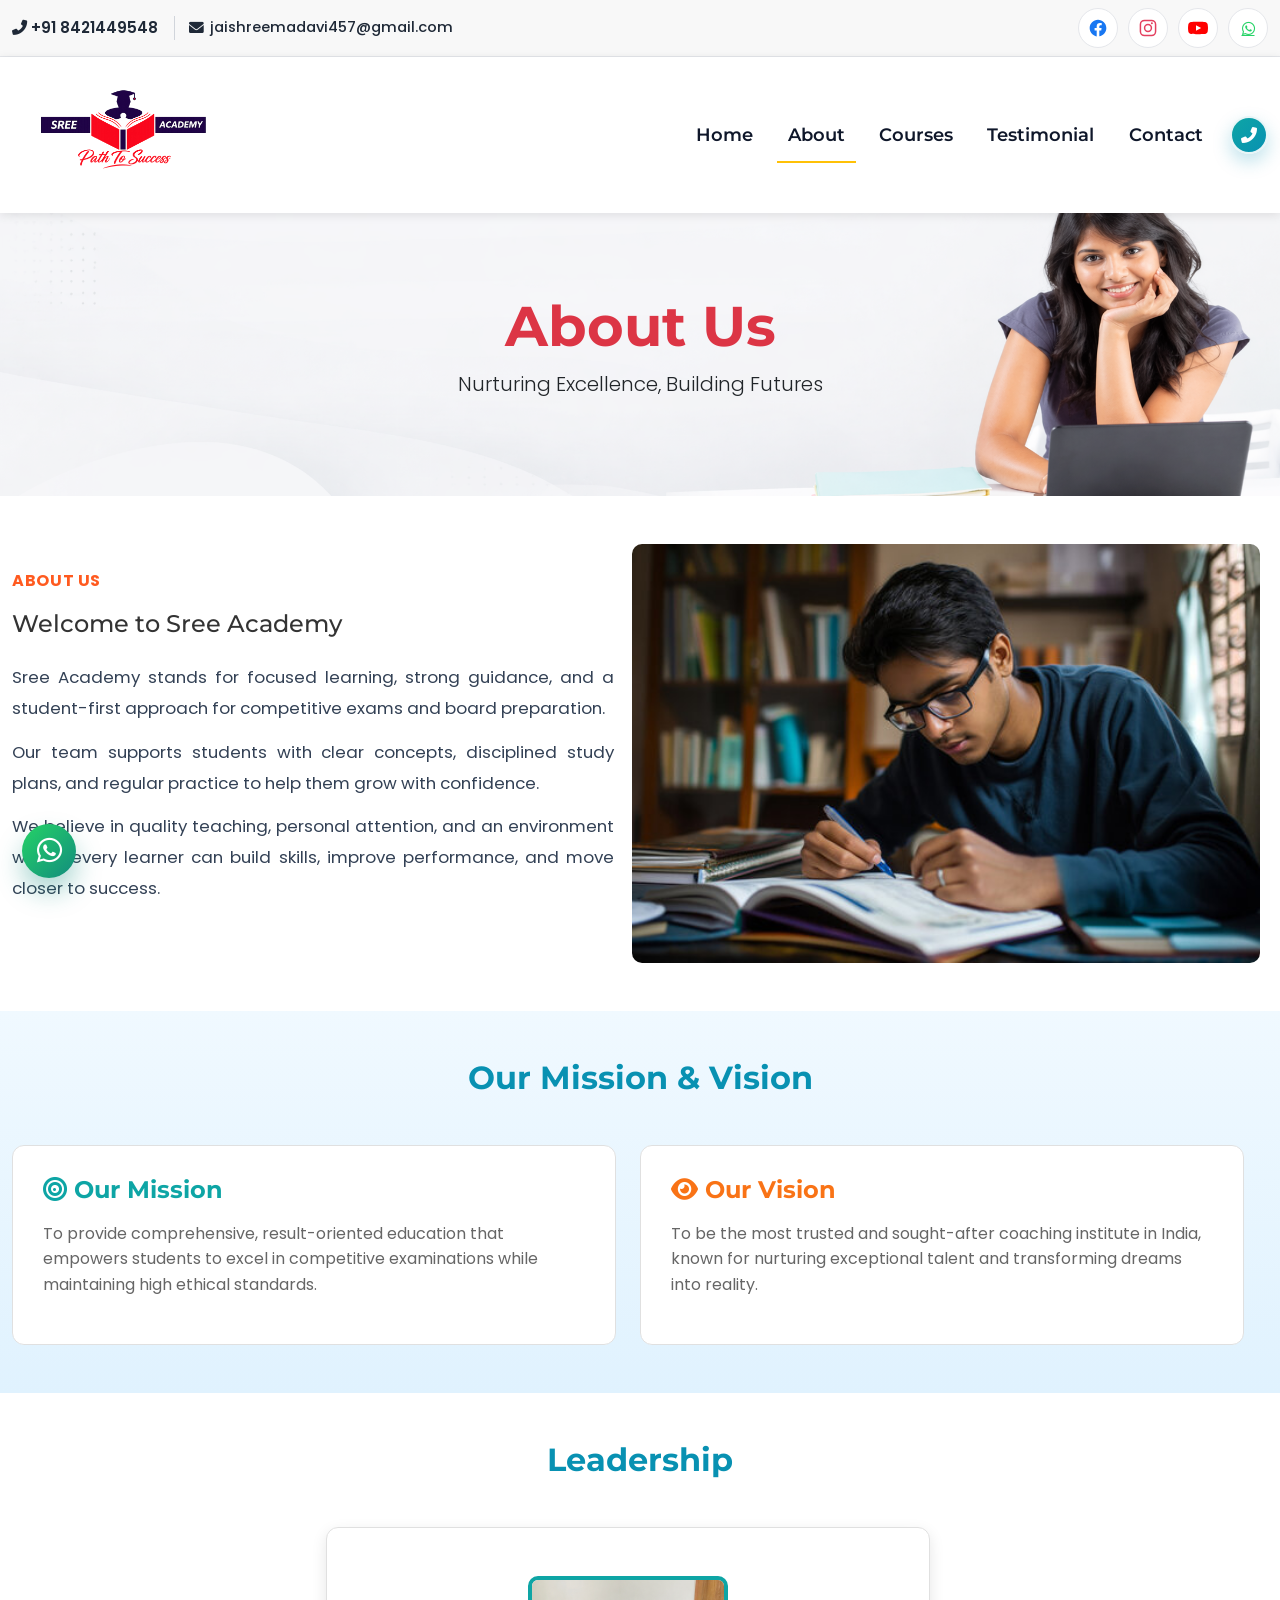
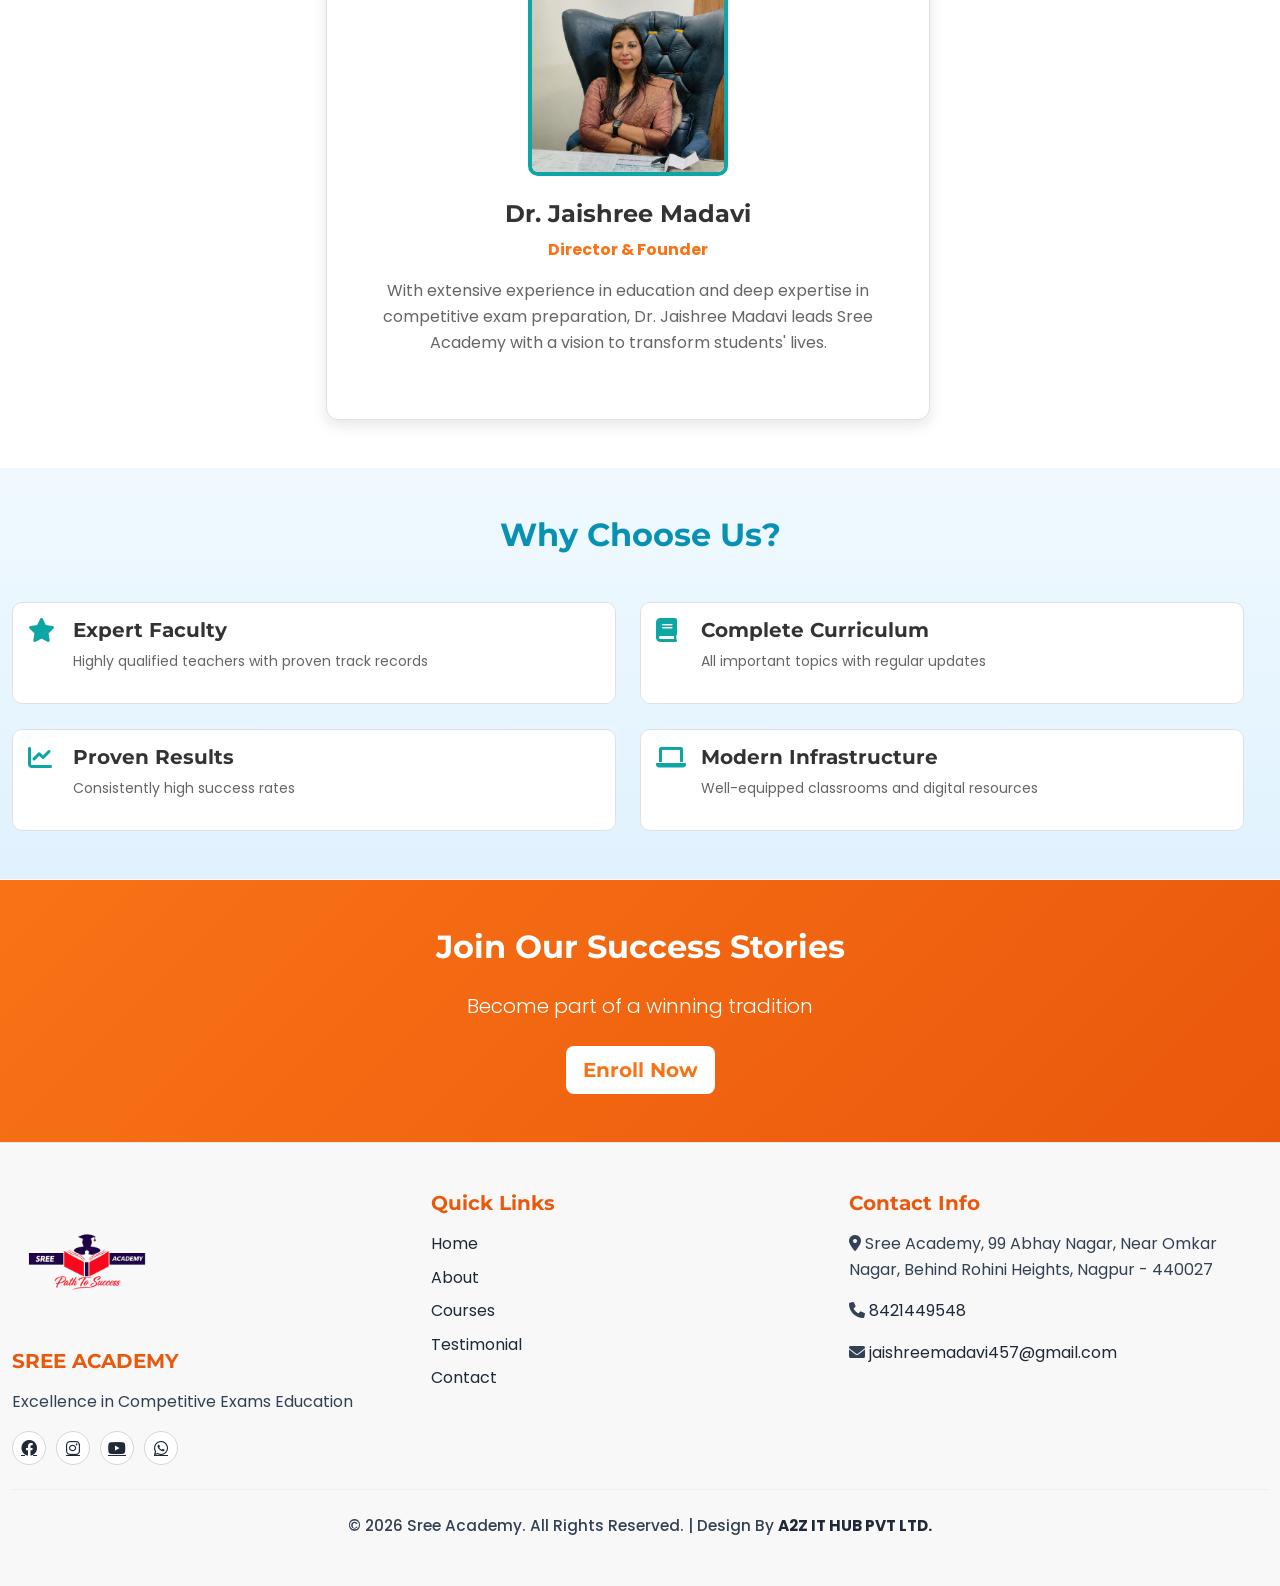
==== about.html @ 0ca3628e "Add files via upload" ====
<!DOCTYPE html>
<html lang="en">
<head>
    <meta charset="UTF-8">
    <meta name="viewport" content="width=device-width, initial-scale=1.0">
    <title>About Us - Sree Academy</title>
    <meta name="description" content="Learn about Sree Academy's mission, vision, leadership and student-first approach for competitive exam success in Nagpur.">
    <meta name="keywords" content="About Sree Academy, coaching institute Nagpur, Sree Academy mission, education leadership, Dr Jaishree Madavi">
    <meta name="author" content="Sree Academy">
    <meta name="robots" content="index, follow">
    <meta name="theme-color" content="#0891b2">
    <meta property="og:type" content="website">
    <meta property="og:site_name" content="Sree Academy">
    <meta property="og:title" content="About Us - Sree Academy">
    <meta property="og:description" content="Discover Sree Academy's vision, faculty values, and commitment to quality education.">
    <meta property="og:image" content="images/logo.png">
    <meta property="og:locale" content="en_IN">
    <meta name="twitter:card" content="summary_large_image">
    <meta name="twitter:title" content="About Us - Sree Academy">
    <meta name="twitter:description" content="Discover Sree Academy's vision, faculty values, and commitment to quality education.">
    <meta name="twitter:image" content="images/logo.png">
    <link href="https://cdn.jsdelivr.net/npm/bootstrap@5.3.0/dist/css/bootstrap.min.css" rel="stylesheet">
    <link rel="stylesheet" href="https://cdnjs.cloudflare.com/ajax/libs/font-awesome/6.0.0/css/all.min.css">
    <link rel="stylesheet" href="https://cdnjs.cloudflare.com/ajax/libs/animate.css/4.1.1/animate.min.css"/>
    <link rel="stylesheet" href="style.css">
</head>
<body>
    <div class="topbar">
        <div class="container d-flex justify-content-between align-items-center">
            <div class="topbar-contact-group d-flex align-items-center">
                <a href="tel:8421449548" class="topbar-phone">
                    <i class="fas fa-phone-alt"></i> +91 8421449548
                </a>
                <a href="mailto:jaishreemadavi457@gmail.com" class="topbar-email d-none d-lg-inline-flex align-items-center">
                    <i class="fas fa-envelope"></i> jaishreemadavi457@gmail.com
                </a>
            </div>
            <div class="topbar-social">
                <a href="https://www.facebook.com/people/Sree-Academy/100064267625722/" aria-label="Facebook">
                    <svg viewBox="0 0 24 24" fill="currentColor" xmlns="http://www.w3.org/2000/svg">
                        <path d="M22 12.07C22 6.48 17.52 2 12 2S2 6.48 2 12.07c0 5.06 3.66 9.25 8.44 10v-7.02H7.9v-2.98h2.54V9.8c0-2.52 1.49-3.91 3.78-3.91 1.1 0 2.24.2 2.24.2v2.47h-1.26c-1.24 0-1.63.77-1.63 1.56v1.87h2.77l-.44 2.98h-2.33V22c4.78-.75 8.44-4.94 8.44-9.93z"/>
                    </svg>
                </a>
                <a href="https://www.instagram.com/sreeacademynagpur?fbclid=IwY2xjawRYBLBleHRuA2FlbQIxMABicmlkETFBY000VGtSdURwZVhnZ011c3J0YwZhcHBfaWQQMjIyMDM5MTc4ODIwMDg5MgABHtf_1U4NNZwCFz04O--H8MwcOaoCJsrpDc30HOuI-zel5xycUgUHH2seK9nU_aem_x3gZC5ZszUU6pcmF7y3v5g" aria-label="Instagram">
                    <svg viewBox="0 0 24 24" fill="currentColor" xmlns="http://www.w3.org/2000/svg">
                        <path d="M7.75 2h8.5A5.75 5.75 0 0122 7.75v8.5A5.75 5.75 0 0116.25 22h-8.5A5.75 5.75 0 012 16.25v-8.5A5.75 5.75 0 017.75 2zm0 1.8A3.95 3.95 0 003.8 7.75v8.5a3.95 3.95 0 003.95 3.95h8.5a3.95 3.95 0 003.95-3.95v-8.5a3.95 3.95 0 00-3.95-3.95h-8.5zm8.9 1.35a1.2 1.2 0 110 2.4 1.2 1.2 0 010-2.4zM12 7a5 5 0 110 10 5 5 0 010-10zm0 1.8a3.2 3.2 0 100 6.4 3.2 3.2 0 000-6.4z"/>
                    </svg>
                </a>
                <a href="https://www.youtube.com/" aria-label="YouTube">
                    <svg viewBox="0 0 24 24" fill="currentColor" xmlns="http://www.w3.org/2000/svg">
                        <path d="M23.5 7.1a3 3 0 00-2.1-2.1C19.5 4.5 12 4.5 12 4.5s-7.5 0-9.4.5A3 3 0 00.5 7.1 31.2 31.2 0 000 12a31.2 31.2 0 00.5 4.9 3 3 0 002.1 2.1c1.9.5 9.4.5 9.4.5s7.5 0 9.4-.5a3 3 0 002.1-2.1A31.2 31.2 0 0024 12a31.2 31.2 0 00-.5-4.9zM9.6 15.2V8.8L15.8 12l-6.2 3.2z"/>
                    </svg>
                </a>
                <a href="https://wa.me/918421449548?text=Hello%20Shree%20Academy%2C%20I%20would%20like%20information%20about%20admission." aria-label="WhatsApp" target="_blank" rel="noopener">
                    <i class="fab fa-whatsapp"></i>
                </a>
            </div>
        </div>
    </div>

    <!-- Navigation Bar -->
    <nav class="navbar navbar-expand-lg navbar-light sticky-top" style="background-color: #ffffff;">
        <div class="container">
            <a class="navbar-brand d-flex align-items-center" href="index.html">
                <img src="images/logo.png" alt="Sree Academy Logo" class="me-2 site-logo">
            </a>
            <button class="navbar-toggler" type="button" data-bs-toggle="collapse" data-bs-target="#navbarNav">
                <span class="navbar-toggler-icon"></span>
            </button>
            <div class="collapse navbar-collapse" id="navbarNav">
                <ul class="navbar-nav ms-auto">
                    <li class="nav-item"><a class="nav-link" href="index.html">Home</a></li>
                    <li class="nav-item"><a class="nav-link active" href="about.html">About</a></li>
                    <li class="nav-item"><a class="nav-link" href="courses.html">Courses</a></li>
                    <li class="nav-item"><a class="nav-link" href="results.html">Testimonial</a></li>
                    <li class="nav-item"><a class="nav-link" href="contact.html">Contact</a></li>
                    <li class="nav-item d-none d-lg-flex nav-call-item"><a class="nav-call-link" href="tel:8421449548" aria-label="Call Sree Academy"><i class="fas fa-phone-alt"></i></a></li>
                </ul>
            </div>
        </div>
    </nav>

    <!-- Page Banner -->
    <section class="page-banner" style="background: url('images/baneer_image.png') center center / cover no-repeat;">
        <div class="container">
            <h1 class="display-4 fw-bold text-danger">About Us</h1>
            <p class="lead text-dark">Nurturing Excellence, Building Futures</p>
        </div>
    </section>

    <!-- About Split Section -->
    <section class="about-split-section py-5">
        <div class="container">
            <div class="about-split-card">
                <div class="row g-0 align-items-stretch">
                    <div class="col-lg-6 about-split-content">
                        <span class="about-eyebrow">ABOUT US</span>
                        <h4 class="mt-3 mb-4">Welcome to Sree Academy</h4>
                        <p class="about-copy">
                            Sree Academy stands for focused learning, strong guidance, and a student-first approach
                            for competitive exams and board preparation.
                        </p>
                        <p class="about-copy">
                            Our team supports students with clear concepts, disciplined study plans, and regular practice
                            to help them grow with confidence.
                        </p>
                        <p class="about-copy mb-0">
                            We believe in quality teaching, personal attention, and an environment where every learner
                            can build skills, improve performance, and move closer to success.
                        </p>
                    </div>
                    <div class="col-lg-6 about-split-image">
                        <img src="images/about_image.jpg" alt="Students at Sree Academy" class="img-fluid w-100 h-100" style="border-radius: 10px;">
                    </div>
                </div>
            </div>
        </div>
    </section>

    <!-- Mission & Vision -->
    <section class="py-5" style="background: linear-gradient(180deg, #f0f9ff 0%, #e0f2fe 100%);">
        <div class="container">
            <h2 class="text-center fw-bold mb-5" style="color: #0891b2;">Our Mission & Vision</h2>
            <div class="row g-4">
                <div class="col-md-6">
                    <div class="mission-card">
                        <h4 class="fw-bold mb-3" style="color: #0ea5a5;"><i class="fas fa-bullseye"></i> Our Mission</h4>
                        <p class="text-muted">To provide comprehensive, result-oriented education that empowers students to excel in competitive examinations while maintaining high ethical standards.</p>
                    </div>
                </div>
                <div class="col-md-6">
                    <div class="mission-card">
                        <h4 class="fw-bold mb-3" style="color: #f97316;"><i class="fas fa-eye"></i> Our Vision</h4>
                        <p class="text-muted">To be the most trusted and sought-after coaching institute in India, known for nurturing exceptional talent and transforming dreams into reality.</p>
                    </div>
                </div>
            </div>
        </div>
    </section>

    <!-- Director Profile -->
    <section class="py-5">
        <div class="container">
            <h2 class="text-center fw-bold mb-5" style="color: #0891b2;">Leadership</h2>
            <div class="row justify-content-center">
                <div class="col-md-6">
                    <div class="director-card text-center p-5">
    
    <!-- Image -->
    <div class="director-img mb-4">
        <img src="images/Director.png" alt="Director" class="img-fluid">
    </div>

    <h4 class="fw-bold">Dr. Jaishree Madavi</h4>
    <p class="fw-bold" style="color: #f97316;">Director & Founder</p>
    <p class="text-muted">
        With extensive experience in education and deep expertise in competitive exam preparation, 
        Dr. Jaishree Madavi leads Sree Academy with a vision to transform students' lives.
    </p>
    
</div>
                </div>
            </div>
        </div>
    </section>

    <!-- Why Choose Us -->
    <section class="py-5" style="background: linear-gradient(180deg, #f0f9ff 0%, #e0f2fe 100%);">
        <div class="container">
            <h2 class="text-center fw-bold mb-5" style="color: #0891b2;">Why Choose Us?</h2>
            <div class="row g-4">
                <div class="col-md-6">
                    <div class="benefit-item">
                        <i class="fas fa-star"></i>
                        <div>
                            <h5 class="fw-bold">Expert Faculty</h5>
                            <p class="text-muted small">Highly qualified teachers with proven track records</p>
                        </div>
                    </div>
                </div>
                <div class="col-md-6">
                    <div class="benefit-item">
                        <i class="fas fa-book"></i>
                        <div>
                            <h5 class="fw-bold">Complete Curriculum</h5>
                            <p class="text-muted small">All important topics with regular updates</p>
                        </div>
                    </div>
                </div>
                <div class="col-md-6">
                    <div class="benefit-item">
                        <i class="fas fa-chart-line"></i>
                        <div>
                            <h5 class="fw-bold">Proven Results</h5>
                            <p class="text-muted small">Consistently high success rates</p>
                        </div>
                    </div>
                </div>
                <div class="col-md-6">
                    <div class="benefit-item">
                        <i class="fas fa-laptop"></i>
                        <div>
                            <h5 class="fw-bold">Modern Infrastructure</h5>
                            <p class="text-muted small">Well-equipped classrooms and digital resources</p>
                        </div>
                    </div>
                </div>
            </div>
        </div>
    </section>

    <!-- Call to Action -->
    <section class="py-5 text-white" style="background: linear-gradient(135deg, #f97316 0%, #ea580c 100%);">
        <div class="container text-center">
            <h2 class="fw-bold mb-4">Join Our Success Stories</h2>
            <p class="lead mb-4">Become part of a winning tradition</p>
            <a href="contact.html" class="btn btn-lg fw-bold" style="background-color: white; color: #f97316;">Enroll Now</a>
        </div>
    </section>

    <!-- Footer -->
    <footer class="site-footer text-white py-5">
        <div class="container">
            <div class="row g-4 align-items-start">
                <div class="col-md-4">
                    <div class="footer-brand d-flex align-items-center mb-3">
                        <img src="images/logo.png" alt="Sree Academy Logo" class="footer-logo me-2">
                        <h5 class="fw-bold mb-0">SREE ACADEMY</h5>
                    </div>
                    <p class="mb-3">Excellence in Competitive Exams Education</p>
                    <div class="social-links">
                        <a href="https://www.facebook.com/people/Sree-Academy/100064267625722/"><i class="fab fa-facebook"></i></a>
                        <a href="https://www.instagram.com/sreeacademynagpur?fbclid=IwY2xjawRYBLBleHRuA2FlbQIxMABicmlkETFBY000VGtSdURwZVhnZ011c3J0YwZhcHBfaWQQMjIyMDM5MTc4ODIwMDg5MgABHtf_1U4NNZwCFz04O--H8MwcOaoCJsrpDc30HOuI-zel5xycUgUHH2seK9nU_aem_x3gZC5ZszUU6pcmF7y3v5g"><i class="fab fa-instagram"></i></a>
                        <a href="https://www.youtube.com/"><i class="fab fa-youtube"></i></a>
                        <a href="https://wa.me/918421449548?text=Hello%20Shree%20Academy%2C%20I%20would%20like%20information%20about%20admission." target="_blank" rel="noopener"><i class="fab fa-whatsapp"></i></a>
                    </div>
                </div>
                <div class="col-md-4">
                    <h5 class="fw-bold mb-3 footer-title">Quick Links</h5>
                    <ul class="list-unstyled">
                        <li><a href="index.html" class="text-decoration-none text-light">Home</a></li>
                        <li><a href="about.html" class="text-decoration-none text-light">About</a></li>
                        <li><a href="courses.html" class="text-decoration-none text-light">Courses</a></li>
                        <li><a href="results.html" class="text-decoration-none text-light">Testimonial</a></li>
                        <li><a href="contact.html" class="text-decoration-none text-light">Contact</a></li>
                    </ul>
                </div>
                <div class="col-md-4">
                    <h5 class="fw-bold mb-3 footer-title">Contact Info</h5>
                    <p><i class="fas fa-map-marker-alt"></i> Sree Academy, 99 Abhay Nagar, Near Omkar Nagar, Behind Rohini Heights, Nagpur - 440027</p>
                    <p><i class="fas fa-phone"></i> <a href="tel:8421449548" class="text-light text-decoration-none">8421449548</a></p>
                    <p><i class="fas fa-envelope"></i> <a href="mailto:jaishreemadavi457@gmail.com" class="text-light text-decoration-none">jaishreemadavi457@gmail.com</a></p>
                </div>
            </div>
            <hr class="my-4">
            <div class="text-center">
                <p class="footer-copy">&copy; 2026 Sree Academy. All Rights Reserved. | Design By <a href="https://a2zithub.org/" target="_blank" rel="noopener">A2Z IT HUB PVT LTD.</a></p>
            </div>
        </div>
    </footer>

    <script src="https://cdn.jsdelivr.net/npm/bootstrap@5.3.0/dist/js/bootstrap.bundle.min.js"></script>
    <script src="script.js"></script>
</body>
</html>
---- style.css ----
@import url('https://fonts.googleapis.com/css2?family=Montserrat:wght@600;700;800&family=Poppins:wght@400;500;600;700&display=swap');

/* ===== Fresh & Modern CSS for Sree Academy ===== */

:root {
    --teal: #0ea5a5;
    --teal-dark: #0891b2;
    --orange: #f97316;
    --orange-dark: #ea580c;
    --purple: #a855f7;
    --pink: #ec4899;
    --text-dark: #333;
    --text-light: #666;
    --light-bg: #f8f9fa;
}

* {
    margin: 0;
    padding: 0;
    box-sizing: border-box;
}

html {
    scroll-behavior: smooth;
    scroll-padding-top: 110px;
    width: 100%;
    max-width: 100%;
    overflow-x: visible;
}

body {
    font-family: 'Poppins', 'Segoe UI', Tahoma, Geneva, Verdana, sans-serif;
    color: var(--text-dark);
    line-height: 1.6;
    position: relative;
    isolation: isolate;
    width: 100%;
    max-width: 100%;
    overflow-x: hidden;
}

section,
.container,
.container-fluid,
.row {
    max-width: 100%;
}

img,
svg,
video,
iframe,
canvas {
    max-width: 100%;
    height: auto;
}

h1,
h2,
h3,
h4,
h5,
h6,
.navbar .nav-link,
.btn {
    font-family: 'Montserrat', 'Poppins', sans-serif;
}

::selection {
    background: rgba(14, 165, 165, 0.18);
    color: #0f172a;
}

body::before {
    content: '';
    position: fixed;
    inset: 0;
    background-image: url('images/logo.png');
    background-repeat: no-repeat;
    background-position: center 50%;
    background-size: min(48vw, 500px);
    opacity: 0.6;
    pointer-events: none;
    z-index: -1;
    /* filter: grayscale(100%) contrast(1.15); */
}

/* ===== Navigation ===== */
.topbar {
    background: #f8f8f8;
    color: #1f2937;
    font-size: 0.95rem;
    padding: 8px 0;
    border-bottom: 1px solid #e5e7eb;
}

.topbar-phone {
    color: #1f2937;
    text-decoration: none;
    font-weight: 600;
}

.topbar-contact-group {
    gap: 16px;
}

.topbar-email {
    color: #1f2937;
    text-decoration: none;
    font-weight: 500;
    font-size: 0.92rem;
    gap: 6px;
    border-left: 1px solid #d1d5db;
    padding-left: 14px;
}

.topbar-phone:hover {
    color: var(--teal-dark);
}

.topbar-email:hover {
    color: var(--teal-dark);
}

.topbar-social {
    display: flex;
    align-items: center;
    gap: 10px;
}

.topbar-social a {
    width: 40px;
    height: 40px;
    border-radius: 50%;
    background: #ffffff;
    border: 1px solid #e5e7eb;
    color: #334155;
    display: inline-flex;
    align-items: center;
    justify-content: center;
    transition: all 0.25s ease;
}

.topbar-social a[aria-label="Facebook"] {
    color: #1877F2;
}

.topbar-social a[aria-label="Instagram"] {
    color: #E4405F;
}

.topbar-social a[aria-label="YouTube"] {
    color: #FF0000;
}

.topbar-social a[aria-label="WhatsApp"] {
    color: #25D366;
}

.topbar-social a[aria-label="Facebook"]:hover {
    background: #1877F2;
    color: #ffffff;
    border-color: #1877F2;
    transform: translateY(-2px);
}

.topbar-social a[aria-label="Instagram"]:hover {
    background: #E4405F;
    color: #ffffff;
    border-color: #E4405F;
    transform: translateY(-2px);
}

.topbar-social a[aria-label="YouTube"]:hover {
    background: #FF0000;
    color: #ffffff;
    border-color: #FF0000;
    transform: translateY(-2px);
}

.topbar-social a[aria-label="WhatsApp"]:hover {
    background: #25D366;
    color: #ffffff;
    border-color: #25D366;
    transform: translateY(-2px);
}

.topbar-social svg {
    width: 20px;
    height: 20px;
}

.topbar-social i {
    font-size: 15px;
}

.navbar {
    box-shadow: 0 2px 10px rgba(0, 0, 0, 0.1);
    transition: all 0.3s ease;
}

.navbar.sticky-top {
    position: -webkit-sticky;
    position: sticky;
    top: 0 !important;
    z-index: 1200;
    background-color: #ffffff;
}

.site-logo {
    height: 130px;
    width: auto;
}

@media (min-width: 992px) {
    .navbar .navbar-brand {
        margin-left: 14px;
    }
}

.navbar .navbar-collapse {
    justify-content: flex-end;
}

.navbar-nav {
    align-items: center;
}

.nav-link {
    position: relative;
    transition: all 0.3s ease;
    margin: 0 6px;
    font-size: 1.15rem;
    font-weight: 600;
    color: #0f172a !important;
    padding: 0.8rem 0.7rem !important;
}

.nav-link::after {
    content: '';
    position: absolute;
    bottom: 0;
    left: 0;
    width: 0;
    height: 2px;
    background-color: #ffc107;
    transition: width 0.3s ease;
}

.nav-link:hover::after,
.nav-link.active::after {
    width: 100%;
}

.nav-call-item {
    margin-left: 10px;
    align-items: center;
}

.nav-call-link {
    width: 38px;
    height: 38px;
    border-radius: 50%;
    aspect-ratio: 1 / 1;
    display: inline-flex;
    align-items: center;
    justify-content: center;
    text-decoration: none;
    color: #ffffff;
    background: linear-gradient(135deg, #0ea5a5 0%, #0891b2 100%);
    border: 2px solid rgba(255, 255, 255, 0.9);
    box-shadow: 0 8px 18px rgba(8, 145, 178, 0.25);
    transition: transform 0.25s ease, box-shadow 0.25s ease;
    animation: navCallPulse 2s ease-in-out infinite;
}

.nav-call-link:hover {
    color: #ffffff;
    transform: translateY(-2px);
    box-shadow: 0 12px 24px rgba(8, 145, 178, 0.32);
}

.back-to-top-btn {
    position: fixed;
    right: 22px;
    bottom: 22px;
    width: 46px;
    height: 46px;
    border: 0;
    border-radius: 50%;
    display: inline-flex;
    align-items: center;
    justify-content: center;
    background: linear-gradient(135deg, #ff6a2b 0%, #ea580c 100%);
    color: #ffffff;
    font-size: 1rem;
    box-shadow: 0 14px 26px rgba(234, 88, 12, 0.35);
    cursor: pointer;
    z-index: 1100;
    opacity: 0;
    visibility: hidden;
    pointer-events: none;
    transform: translateY(10px) scale(0.9);
    transition: opacity 0.28s ease, transform 0.28s ease, visibility 0.28s ease, box-shadow 0.25s ease;
}

.back-to-top-btn.show {
    opacity: 1;
    visibility: visible;
    pointer-events: auto;
    transform: translateY(0) scale(1);
}

.back-to-top-btn:hover {
    transform: translateY(-2px) scale(1.03);
    box-shadow: 0 16px 30px rgba(234, 88, 12, 0.4);
}

.back-to-top-btn:focus-visible {
    outline: 3px solid rgba(255, 255, 255, 0.95);
    outline-offset: 2px;
}

.whatsapp-float-btn {
    position: fixed;
    left: 22px;
    bottom: 22px;
    width: 54px;
    height: 54px;
    border-radius: 50%;
    display: inline-flex;
    align-items: center;
    justify-content: center;
    text-decoration: none;
    color: #ffffff;
    background: linear-gradient(135deg, #25d366 0%, #128c7e 100%);
    box-shadow: 0 14px 26px rgba(18, 140, 126, 0.35);
    z-index: 1100;
    transition: transform 0.25s ease, box-shadow 0.25s ease, filter 0.25s ease;
    animation: whatsappPulse 2.2s ease-in-out infinite;
}

.whatsapp-float-btn i {
    font-size: 1.8rem;
    line-height: 1;
}

.whatsapp-float-btn:hover {
    color: #ffffff;
    transform: translateY(-2px) scale(1.04);
    box-shadow: 0 18px 32px rgba(18, 140, 126, 0.42);
    filter: brightness(1.02);
}

.whatsapp-float-btn:focus-visible {
    outline: 3px solid rgba(255, 255, 255, 0.95);
    outline-offset: 2px;
}

@keyframes navCallPulse {
    0%,
    100% {
        box-shadow: 0 8px 18px rgba(8, 145, 178, 0.25);
        transform: scale(1);
    }
    50% {
        box-shadow: 0 10px 24px rgba(8, 145, 178, 0.4);
        transform: scale(1.07);
    }
}

@keyframes whatsappPulse {
    0%,
    100% {
        box-shadow: 0 14px 26px rgba(18, 140, 126, 0.35);
        transform: scale(1);
    }
    50% {
        box-shadow: 0 18px 34px rgba(18, 140, 126, 0.48);
        transform: scale(1.06);
    }
}

/* ===== Scroll Reveal Animation ===== */
.reveal-on-scroll {
    opacity: 0;
    transform: translateY(36px);
    transition: opacity 0.8s ease, transform 0.8s cubic-bezier(0.22, 1, 0.36, 1), box-shadow 0.3s ease;
    will-change: opacity, transform;
}

.reveal-on-scroll.reveal-visible {
    opacity: 1;
    transform: translateY(0);
}

.reveal-on-scroll.reveal-from-left {
    transform: translateX(-36px);
}

.reveal-on-scroll.reveal-from-right {
    transform: translateX(36px);
}

.reveal-on-scroll.reveal-from-left.reveal-visible,
.reveal-on-scroll.reveal-from-right.reveal-visible {
    transform: translateX(0);
}

.reveal-delay-1 { transition-delay: 0.08s; }
.reveal-delay-2 { transition-delay: 0.16s; }
.reveal-delay-3 { transition-delay: 0.24s; }
.reveal-delay-4 { transition-delay: 0.32s; }

.reveal-scale {
    opacity: 0;
    transform: translateY(28px) scale(0.96);
}

.reveal-scale.reveal-visible {
    opacity: 1;
    transform: translateY(0) scale(1);
}

.reveal-zoom {
    opacity: 0;
    transform: scale(1.06);
    filter: saturate(0.95);
}

.reveal-zoom.reveal-visible {
    opacity: 1;
    transform: scale(1);
    filter: saturate(1);
}

.reveal-fade {
    opacity: 0;
    transform: none;
}

.reveal-fade.reveal-visible {
    opacity: 1;
    transform: none;
}

@media (max-width: 768px) {
    .reveal-on-scroll,
    .reveal-on-scroll.reveal-from-left,
    .reveal-on-scroll.reveal-from-right {
        transform: translateY(20px);
    }

    .reveal-on-scroll.reveal-visible,
    .reveal-on-scroll.reveal-from-left.reveal-visible,
    .reveal-on-scroll.reveal-from-right.reveal-visible {
        transform: translateY(0);
    }

    .reveal-scale,
    .reveal-scale.reveal-visible {
        transform: translateY(0) scale(1);
    }

    .reveal-zoom,
    .reveal-zoom.reveal-visible {
        transform: none;
    }
}

@media (prefers-reduced-motion: reduce) {
    html {
        scroll-behavior: auto;
    }

    .reveal-on-scroll,
    .reveal-on-scroll.reveal-visible,
    .reveal-on-scroll.reveal-from-left,
    .reveal-on-scroll.reveal-from-right {
        opacity: 1;
        transform: none;
        transition: none;
    }

    .reveal-scale,
    .reveal-scale.reveal-visible,
    .reveal-zoom,
    .reveal-zoom.reveal-visible,
    .reveal-fade,
    .reveal-fade.reveal-visible {
        opacity: 1;
        transform: none;
        filter: none;
        transition: none;
    }
}

/* ===== Hero Slider ===== */
.hero-slider {
    min-height: 600px;
    position: relative;
    overflow: hidden;
}



.carousel-item {
    min-height: 600px;
    display: flex !important;
    align-items: center;
    background-size: cover;
    background-position: center;
    position: relative;
    will-change: background-position;
}

@media (min-width: 992px) {
    .hero-slider {
        min-height: 480px;
    }

    .carousel-item {
        min-height: 480px;
    }

    .carousel-item .display-4 {
        font-size: 3rem;
    }

    .carousel-item .lead {
        font-size: 1.15rem;
    }

    .carousel-item .fa-8x {
        font-size: 6rem;
    }
}

.slide-1 {
    background: #0ea5a5 url('images/home_slider.png') center center / cover no-repeat;
}

.slide-2 {
    background: #f97316 url('https://images.unsplash.com/photo-1434030216411-0b793f4b4173?auto=format&fit=crop&w=1600&q=80') center center / cover no-repeat;
}

.slide-3 {
    background: #a855f7 url('https://images.unsplash.com/photo-1523240795612-9a054b0db644?auto=format&fit=crop&w=1600&q=80') center center / cover no-repeat;
}

.slide-overlay {
    position: absolute;
    top: 0;
    left: 0;
    right: 0;
    bottom: 0;
    background: rgba(0, 0, 0, 0.5);
    transition: opacity 0.25s ease;
}

.carousel-indicators [data-bs-target] {
    background-color: rgba(255, 255, 255, 0.5);
    border-radius: 10px;
    width: 12px;
    height: 12px;
}

.carousel-indicators .active {
    background-color: white;
}

.carousel-control-prev,
.carousel-control-next {
    width: 50px;
    height: 50px;
    top: 50%;
    transform: translateY(-50%);
    background: rgba(255, 255, 255, 0.3);
    border-radius: 50%;
    opacity: 0.7;
    transition: all 0.3s ease;
}

.carousel-control-prev:hover,
.carousel-control-next:hover {
    background: rgba(255, 255, 255, 0.5);
    opacity: 1;
}

/* ===== Page Banner ===== */
.page-banner {
    padding: 80px 0 !important;
    color: white;
    text-align: center;
}

.page-banner h1 {
    animation: slideInDown 0.6s ease-out;
}

.page-banner p {
    animation: slideInUp 0.6s ease-out;
}

/* ===== Cards ===== */
.why-card {
    padding: 30px 20px;
    border-radius: 15px;
    background: white;
    border: 1px solid #e0e0e0;
    transition: all 0.3s ease;
    height: 100%;
    text-align: center;
    animation: fadeInUp 0.6s ease-out forwards;
    opacity: 0;
}

.why-card:nth-child(1) { animation-delay: 0.1s; }
.why-card:nth-child(2) { animation-delay: 0.2s; }
.why-card:nth-child(3) { animation-delay: 0.3s; }

.why-card:hover {
    transform: translateY(-10px);
    box-shadow: 0 10px 30px rgba(0, 0, 0, 0.15);
}

.admission-highlight-section {
    background: linear-gradient(180deg, #ffffff 0%, #f8fbff 100%);
}

.admission-split-card {
    border-radius: 22px;
    overflow: hidden;
    background: #ffffff;
    box-shadow: 0 20px 50px rgba(15, 23, 42, 0.12);
}

.admission-split-image {
    min-height: 420px;
}

.admission-split-image img {
    object-fit: cover;
    width: 100%;
    height: 500px;
    display: block;
}

.admission-split-content {
    padding: 30px;
}

.admission-badge {
    display: inline-block;
    padding: 8px 16px;
    border-radius: 999px;
    background: #e0f2fe;
    color: #0369a1;
    font-weight: 700;
    letter-spacing: 0.02em;
}

.admission-split-content h2 {
    font-size: clamp(2rem, 3vw, 3rem);
    line-height: 1.15;
    color: #0f172a;
}

.admission-split-content p {
    font-size: 1.05rem;
    line-height: 1.8;
}

.admission-btn {
    background: linear-gradient(135deg, #2aa6d9 0%, #0f9ed3 100%);
    color: #ffffff;
    border: none;
    border-radius: 999px;
    padding: 14px 34px;
    box-shadow: 0 12px 24px rgba(42, 166, 217, 0.28);
}

.admission-btn:hover {
    color: #ffffff;
    transform: translateY(-2px);
    box-shadow: 0 16px 30px rgba(42, 166, 217, 0.35);
}

.about-split-section {
    background: #ffffff;
}

.about-split-card {
    background: #ffffff;
    box-shadow: 0 0 0 rgba(0, 0, 0, 0);
}

.about-split-content {
    padding: 24px 18px 24px 0;
    max-width: 620px;
}

.about-eyebrow {
    display: inline-block;
    color: #ff5a1f;
    font-weight: 700;
    letter-spacing: 0.04em;
    font-size: 1rem;
}

.about-split-content h2 {
    font-size: clamp(2.2rem, 4vw, 3.5rem);
    line-height: 1.15;
    color: #0f172a;
    font-weight: 700;
    max-width: 520px;
}

.about-copy {
    font-size: 1.05rem;
    line-height: 1.85;
    color: #334155;
    margin-bottom: 12px;
    text-align: justify;
}

.about-split-image {
    min-height: 350px;
}

.about-split-image img {
    object-fit: cover;
    border-radius: 0;
    display: block;
}

@media (max-width: 991.98px) {
    .about-split-content {
        padding: 0 0 28px;
        max-width: 100%;
    }

    .about-split-image {
        min-height: 320px;
    }
}

@media (max-width: 575.98px) {
    .about-copy {
        font-size: 1rem;
        line-height: 1.75;
    }
}

.icon-box {
    width: 70px;
    height: 70px;
    margin: 0 auto 20px;
    border-radius: 50%;
    display: flex;
    align-items: center;
    justify-content: center;
    font-size: 2rem;
    color: white;
}

/* ===== Course Cards ===== */
.course-card {
    padding: 25px;
    border-radius: 12px;
    background: white;
    border: 1px solid #e0e0e0;
    transition: all 0.3s ease;
    text-align: center;
    height: 100%;
}

.course-card:hover {
    transform: translateY(-8px);
    box-shadow: 0 15px 35px rgba(0, 0, 0, 0.1);
    border-color: var(--teal);
}

.course-icon {
    width: 60px;
    height: 60px;
    margin: 0 auto 15px;
    border-radius: 50%;
    display: flex;
    align-items: center;
    justify-content: center;
    font-size: 1.8rem;
    color: white;
}

.course-card h5 {
    color: var(--text-dark);
    margin-bottom: 10px;
    font-weight: 700;
}

.course-card p {
    color: var(--text-light);
    font-size: 0.9rem;
    margin-bottom: 15px;
}

.check-list {
    list-style: none;
    padding: 15px 0;
    border-top: 1px solid #e0e0e0;
    border-bottom: 1px solid #e0e0e0;
    margin: 15px 0;
}

.check-list li {
    padding: 5px 0;
    font-size: 0.85rem;
    color: var(--text-light);
}

.check-list i {
    color: var(--teal);
    margin-right: 8px;
}

.btn-custom {
    background: linear-gradient(135deg, var(--teal) 0%, var(--teal-dark) 100%);
    color: white !important;
    border: none;
    border-radius: 20px;
    padding: 6px 15px;
    transition: all 0.3s ease;
    text-decoration: none;
}

.btn-custom:hover {
    transform: scale(1.05);
    box-shadow: 0 5px 15px rgba(14, 165, 165, 0.3);
}

/* ===== Statistics ===== */
.stats-section {
    position: relative;
    overflow: hidden;
}

.stat-box {
    padding: 30px 20px;
    animation: fadeInUp 0.6s ease-out forwards;
    opacity: 0;
}

.stat-box:nth-child(1) { animation-delay: 0.1s; }
.stat-box:nth-child(2) { animation-delay: 0.2s; }
.stat-box:nth-child(3) { animation-delay: 0.3s; }
.stat-box:nth-child(4) { animation-delay: 0.4s; }

.stat-box h3 {
    font-size: 2.5rem;
    margin-bottom: 10px;
    animation: countUp 2s ease-out;
}

.stat-box p {
    font-size: 1rem;
    margin: 0;
    opacity: 0.9;
}

/* ===== Result Section ===== */
.result-stat {
    padding: 25px;
    border-radius: 12px;
    background: white;
    border: 1px solid #e0e0e0;
    opacity: 0;
}

.result-card {
    border-radius: 12px;
    overflow: hidden;
    box-shadow: 0 5px 15px rgba(0, 0, 0, 0.1);
    transition: all 0.3s ease;
}

.result-card:hover {
    transform: translateY(-8px);
    box-shadow: 0 15px 35px rgba(0, 0, 0, 0.15);
}

.result-header {
    padding: 20px;
    color: white;
}

.result-body {
    padding: 20px;
    background: white;
}

.result-body p {
    margin-bottom: 8px;
    color: var(--text-dark);
}

/* ===== Testimonials ===== */
.testimonial-card {
    padding: 20px;
    border-radius: 12px;
    background: white;
    border: 1px solid #e0e0e0;
    transition: all 0.3s ease;
}

.testimonial-card:hover {
    transform: translateY(-5px);
    box-shadow: 0 10px 25px rgba(0, 0, 0, 0.1);
}

.testimonial-card .stars i {
    margin-right: 3px;
    font-size: 0.9rem;
}

.testimonial-featured {
    border: 1px solid #e2e8f0;
    box-shadow: 0 8px 24px rgba(15, 23, 42, 0.08);
}

.testimonial-featured:hover {
    transform: translateY(-8px);
    box-shadow: 0 16px 34px rgba(15, 23, 42, 0.14);
}

.testimonial-strip {
    background: #ffffff;
    border-radius: 14px;
    padding: 24px;
    border-left: 5px solid var(--orange);
    box-shadow: 0 8px 24px rgba(15, 23, 42, 0.08);
}

/* ===== Contact ===== */
.contact-form .form-control,
.contact-form .form-select {
    border-radius: 8px;
    border: 2px solid #e0e0e0;
    padding: 10px 15px;
    transition: all 0.3s ease;
}

.contact-form .form-control:focus,
.contact-form .form-select:focus {
    border-color: var(--teal);
    box-shadow: 0 0 0 0.2rem rgba(14, 165, 165, 0.25);
}

.contact-form label {
    color: var(--text-dark);
}

.contact-box {
    display: flex;
    gap: 15px;
    padding: 20px;
    border-radius: 10px;
    border-left: 4px solid var(--teal);
    background: #f8f9fa;
    margin-bottom: 15px;
    transition: all 0.3s ease;
}

.contact-box:hover {
    background: #f0f9ff;
    border-left-color: var(--orange);
}

.contact-box i {
    font-size: 1.5rem;
    color: var(--teal);
    min-width: 30px;
}

.contact-box h5 {
    color: var(--text-dark);
    margin-bottom: 5px;
}

/* ===== Mission Card ===== */
.mission-card {
    padding: 30px;
    border-radius: 12px;
    background: white;
    border: 1px solid #e0e0e0;
    transition: all 0.3s ease;
}

.mission-card:hover {
    box-shadow: 0 10px 25px rgba(0, 0, 0, 0.1);
    transform: translateY(-5px);
}

/* ===== Director Card ===== */
.director-card {
    border-radius: 12px;
    background: white;
    border: 1px solid #e0e0e0;
    box-shadow: 0 5px 15px rgba(0, 0, 0, 0.1);
}

/* ===== Benefit Item ===== */
.benefit-item {
    display: flex;
    gap: 15px;
    padding: 15px;
    border-radius: 10px;
    background: white;
    border: 1px solid #e0e0e0;
    transition: all 0.3s ease;
}

.benefit-item:hover {
    background: #f0f9ff;
    border-color: var(--teal);
    transform: translateX(10px);
}

.benefit-item i {
    font-size: 1.5rem;
    color: var(--teal);
    min-width: 30px;
}

/* ===== Accordion ===== */
.accordion-button {
    background-color: white;
    color: var(--text-dark);
    border: 1px solid #e0e0e0;
    margin-bottom: 10px;
    border-radius: 8px;
    font-weight: 600;
}

.accordion-button:not(.collapsed) {
    background: linear-gradient(135deg, var(--teal) 0%, var(--teal-dark) 100%);
    color: white;
    border-color: var(--teal);
}

.accordion-button:focus {
    box-shadow: 0 0 0 0.25rem rgba(14, 165, 165, 0.25);
}

.accordion-body {
    background-color: rgba(14, 165, 165, 0.05);
    border-radius: 0 0 8px 8px;
}

/* ===== Contact FAQ Modern ===== */

.faq-heading h2 {
    color: #0f766e;
}

.faq-pill {
    display: inline-block;
    font-size: 0.78rem;
    font-weight: 700;
    letter-spacing: 0.3px;
    text-transform: uppercase;
    color: #0f766e;
    background: #ccfbf1;
    border: 1px solid #99f6e4;
    padding: 6px 12px;
    border-radius: 999px;
    margin-bottom: 10px;
}

.faq-modern {
    border-radius: 16px;
}

.faq-modern .accordion-item {
    border: none;
    border-radius: 14px !important;
    overflow: hidden;
    margin-bottom: 14px;
    box-shadow: 0 8px 22px rgba(15, 118, 110, 0.12);
}

.faq-modern .accordion-button {
    margin-bottom: 0;
    border: none;
    border-radius: 14px !important;
    background: #ffffff;
    color: #0f172a;
    font-weight: 700;
    padding: 18px 20px;
    font-size: 1.03rem;
}

.faq-modern .accordion-button span {
    padding-right: 8px;
}

.faq-modern .accordion-button::after {
    width: 1rem;
    height: 1rem;
    background-size: 1rem;
}

.faq-modern .accordion-button:not(.collapsed) {
    background: linear-gradient(135deg, #0ea5a5 0%, #0891b2 100%);
    color: #ffffff;
    box-shadow: none;
}

.faq-modern .accordion-body {
    background: #ffffff;
    border-top: 1px solid #e2e8f0;
    padding: 16px 20px 18px;
    color: #475569;
    line-height: 1.7;
}

/* ===== Footer ===== */
.site-footer {
    background: #f8f8f8;
    color: #1f2937;
    border-top: 1px solid #e5e7eb;
}

.site-footer .footer-logo {
    width: 150px;
    height: 150px;
    object-fit: contain;
    /* border-radius: 10px; */
    /* background: rgba(15, 23, 42, 0.08); */
    padding: 6px;
    margin-right: 0 !important;
    margin-bottom: 8px;
}

.site-footer .footer-brand {
    display: flex;
    flex-direction: column !important;
    align-items: flex-start !important;
}

.site-footer .footer-brand h5,
.site-footer .footer-title {
    color: #ea580c;
}

.site-footer p,
.site-footer li {
    color: #334155;
}

.site-footer ul li {
    margin-bottom: 8px;
}

.site-footer ul li a {
    color: #1f2937 !important;
    transition: color 0.25s ease, transform 0.25s ease;
    display: inline-block;
}

.site-footer p a,
.site-footer a.text-light {
    color: #1f2937 !important;
}

.site-footer ul li a:hover {
    color: #fb923c !important;
    transform: translateX(4px);
}

.site-footer .social-links {
    display: flex;
    gap: 10px;
}

.site-footer .social-links a {
    width: 34px;
    height: 34px;
    border-radius: 50%;
    display: inline-flex;
    align-items: center;
    justify-content: center;
    color: #1f2937;
    background: #ffffff;
    border: 1px solid #d1d5db;
    transition: all 0.25s ease;
}

.site-footer .social-links a:hover {
    transform: translateY(-2px);
    background: #fb923c;
    border-color: #fb923c;
    color: #ffffff;
}

.site-footer hr {
    border-color: rgba(15, 23, 42, 0.14);
}

.footer-copy {
    margin-bottom: 0;
    font-size: 0.96rem;
    font-weight: 500;
    color: #1f2937;
    line-height: 1.6;
    opacity: 1;
    transform: none;
}

.footer-copy a {
    color: #ea580c !important;
    font-weight: 700;
    text-decoration: none;
}

.footer-copy a:hover {
    color: #c2410c !important;
    text-decoration: underline;
}

/* ===== Animations ===== */
@keyframes fadeInUp {
    from {
        opacity: 0;
        transform: translateY(30px);
    .carousel-item {
        will-change: auto;
    }
    .slide-overlay {
        transition: none;
    }
    }
    to {
        opacity: 1;
        transform: translateY(0);
    }
}

@keyframes slideInDown {
    from {
        opacity: 0;
        transform: translateY(-30px);
    }
    to {
        opacity: 1;
        transform: translateY(0);
    }
}

@keyframes slideInUp {
    from {
        opacity: 0;
        transform: translateY(30px);
    }
    to {
        opacity: 1;
        transform: translateY(0);
    }
}

@keyframes countUp {
    from {
        opacity: 0;
    }
    to {
        opacity: 1;
    }
}

/* ===== Responsive ===== */
@media (max-width: 768px) {
    body::before {
        background-position: center 44%;
        background-size: min(64vw, 280px);
        opacity: 0.6;
    }

    .site-logo {
        height: 110px;
    }

    .topbar {
        font-size: 0.85rem;
    }

    .topbar .container {
        gap: 8px;
        flex-wrap: wrap;
        justify-content: center !important;
    }

    .nav-link {
        font-size: 1.02rem;
        padding: 0.55rem 0.35rem !important;
    }

    .hero-slider {
        min-height: 400px;
    }

    .carousel-item {
        min-height: 400px;
    }

    .page-banner {
        padding: 56px 0 !important;
        min-height: 220px;
        display: flex;
        align-items: center;
        justify-content: center;
        background-size: cover !important;
        background-position: 82% center !important;
    }

    .page-banner h1 {
        font-size: 1.8rem;
    }

    .course-card,
    .why-card {
        padding: 20px;
    }

    .contact-box {
        flex-direction: column;
    }

    .site-footer {
        text-align: center;
    }

    .site-footer .footer-brand {
        justify-content: center;
        align-items: center !important;
    }

    .site-footer .social-links {
        justify-content: center;
    }

    .contact-box i {
        min-width: auto;
    }

    .nav-link::after {
        display: none;
    }

    .admission-split-card {
        border-radius: 16px;
    }

    .admission-split-image {
        min-height: auto;
    }

    .admission-split-image img {
        height: auto;
        object-fit: contain;
        object-position: center;
    }

    .admission-split-content {
        padding: 24px 20px;
    }

    .whatsapp-float-btn {
        left: 14px;
        bottom: 14px;
        width: 48px;
        height: 48px;
    }

    .whatsapp-float-btn i {
        font-size: 1.55rem;
    }
}

@media (max-width: 576px) {
    .hero-slider {
        min-height: 300px;
    }

    .carousel-item {
        min-height: 300px;
    }

    .page-banner {
        min-height: 210px;
        padding: 48px 0 !important;
        background-size: cover !important;
        background-position: 88% center !important;
    }

    .page-banner h1 {
        font-size: 1.5rem;
    }

    .page-banner p {
        font-size: 0.95rem;
    }

    .stat-box h3 {
        font-size: 2rem;
    }

    .display-4 {
        font-size: 2rem !important;
    }

    .display-5 {
        font-size: 1.5rem !important;
    }

    .display-6 {
        font-size: 1.2rem !important;
    }
}

/* ===== Utilities ===== */
.opacity-50 {
    opacity: 0.5;
}

.opacity-75 {
    opacity: 0.75;
}

.text-muted {
    color: var(--text-light) !important;
}

/* ===== Scrollbar ===== */
::-webkit-scrollbar {
    width: 8px;
}

::-webkit-scrollbar-track {
    background: #f1f1f1;
}

::-webkit-scrollbar-thumb {
    background: var(--teal);
    border-radius: 10px;
}

::-webkit-scrollbar-thumb:hover {
    background: var(--orange);
}

/* ===== Course Detail Pages ===== */
.course-detail-hero {
    padding: 72px 0;
    color: #fff;
    position: relative;
    overflow: hidden;
}

.course-detail-hero::before {
    content: "";
    position: absolute;
    inset: 0;
    background: radial-gradient(circle at 90% 20%, rgba(255, 255, 255, 0.2), transparent 35%);
}

.course-detail-hero .container {
    position: relative;
    z-index: 1;
}

.theme-teal {
    background: linear-gradient(135deg, #0ea5a5 0%, #0891b2 100%);
}

.theme-orange {
    background: linear-gradient(135deg, #f97316 0%, #ea580c 100%);
}

.theme-purple {
    background: #264921;
}

.theme-pink {
    background: #6b3491;
}

.theme-gold {
    background: #08708d;
}

.course-badge {
    display: inline-block;
    padding: 8px 14px;
    border-radius: 999px;
    background: rgba(255, 255, 255, 0.2);
    font-weight: 700;
    margin-bottom: 14px;
    letter-spacing: 0.2px;
}

.course-detail-hero h1 {
    font-size: 2.4rem;
    font-weight: 800;
    margin-bottom: 8px;
}

.course-detail-hero p {
    font-size: 1.05rem;
    margin: 0;
    opacity: 0.95;
}

.eligibility-bar {
    background: #0f172a;
    color: #fff;
    border-left: 6px solid #f97316;
    border-radius: 10px;
    padding: 14px 16px;
    font-size: 1rem;
}

.detail-panel {
    background: #ffffff;
    border: 1px solid #e5e7eb;
    border-top: 5px solid #0891b2;
    border-radius: 14px;
    padding: 22px;
    box-shadow: 0 8px 24px rgba(2, 132, 199, 0.08);
    height: 100%;
}

.detail-panel.accent-orange {
    border-top-color: #f97316;
    box-shadow: 0 8px 24px rgba(249, 115, 22, 0.12);
}

.detail-panel h3 {
    font-size: 1.35rem;
    margin-bottom: 14px;
    font-weight: 800;
    color: #0f172a;
}

.detail-panel ul {
    list-style: none;
    margin: 0;
    padding: 0;
}

.detail-panel ul li {
    padding: 9px 0;
    border-bottom: 1px dashed #e5e7eb;
    color: #334155;
}

.detail-panel ul li:last-child {
    border-bottom: 0;
}

.tick-list li {
    position: relative;
    padding-left: 28px !important;
}

.tick-list li::before {
    content: "\f058";
    font-family: "Font Awesome 6 Free";
    font-weight: 900;
    position: absolute;
    left: 0;
    top: 9px;
    color: #f97316;
}

.detail-support {
    background: #fff7ed;
    border: 1px solid #fed7aa;
    border-radius: 14px;
    padding: 18px 20px;
}

.detail-support h4 {
    margin-bottom: 8px;
    color: #9a3412;
    font-weight: 800;
}

.detail-support p {
    margin: 0;
    color: #7c2d12;
}

.admission-box {
    background: linear-gradient(135deg, #0ea5a5 0%, #0891b2 100%);
    color: #fff;
    border-radius: 14px;
    padding: 24px;
    text-align: center;
}

.admission-box h4 {
    margin-bottom: 8px;
    font-weight: 800;
}

.admission-box p {
    margin-bottom: 14px;
}

.admission-box a {
    color: #fff;
    text-decoration: underline;
}

@media (max-width: 768px) {
    .course-detail-hero {
        padding: 56px 0;
    }

    .course-detail-hero h1 {
        font-size: 1.8rem;
    }
}

.course-banner img {
    width: 100%;
    height: auto;
    border-radius: 12px;
}

.map-section {
    padding: 0 !important;
}

.map-embed-wrap {
    width: 100%;
    height: 500px; /* height adjust करू शकतो */
    overflow: hidden;
}

.map-frame {
    width: 100%;
    height: 100%;
    border: 0;
}

.director-img img {
    width: 200px;
    height: 200px;
    object-fit: cover;
    border-radius: 10px; /* square with slight rounded corners */
    border: 4px solid #0ea5a5;
}

.video-bg-section {
    position: relative;
    height: 500px; /* adjust */
    overflow: hidden;
}

/* Video */
.bg-video {
    position: absolute;
    top: 50%;
    left: 50%;
    width: 100%;
    height: 100%;
    object-fit: cover;
    transform: translate(-50%, -50%);
}

/* Dark overlay */
.video-bg-section::after {
    content: "";
    position: absolute;
    top: 0;
    left: 0;
    width: 100%;
    height: 100%;
    background: rgba(0, 0, 0, 0.5);
}

/* Content */
.video-overlay {
    position: relative;
    z-index: 2;
    height: 100%;
    display: flex;
    flex-direction: column;
    justify-content: center;
    align-items: center;
    color: white;
    text-align: center;
}

.video-overlay h2 {
    font-size: 40px;
    font-weight: bold;
}

.video-overlay p {
    font-size: 18px;
    opacity: 0.9;
}
@media (max-width: 768px) {
    .video-bg-section {
        height: 300px;
    }

    .video-overlay h2 {
        font-size: 24px;
    }
}






.mute-btn {
    margin-top: 20px;
    padding: 10px 18px;
    border: none;
    background: #f97316;
    color: #fff;
    font-size: 18px;
    border-radius: 50px;
    cursor: pointer;
    transition: 0.3s;
}

.mute-btn:hover {
    background: #ea580c;
}
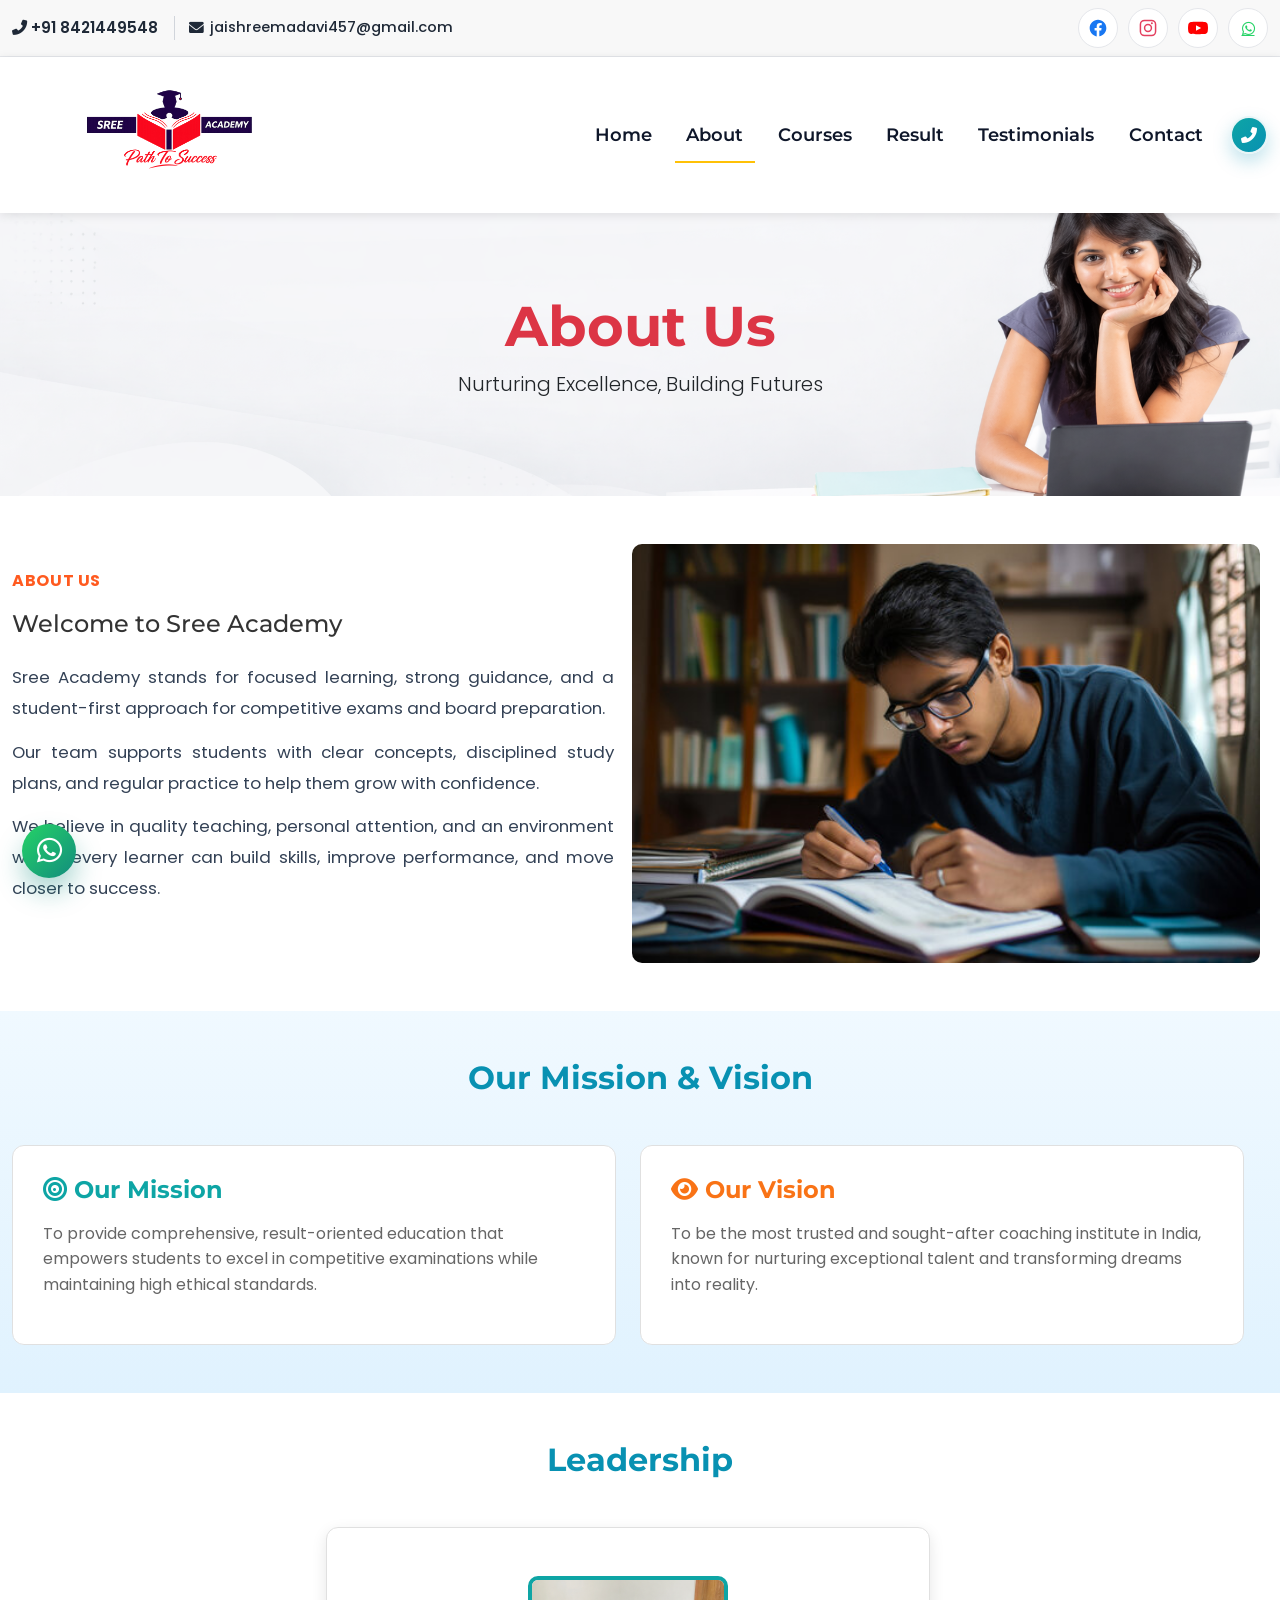
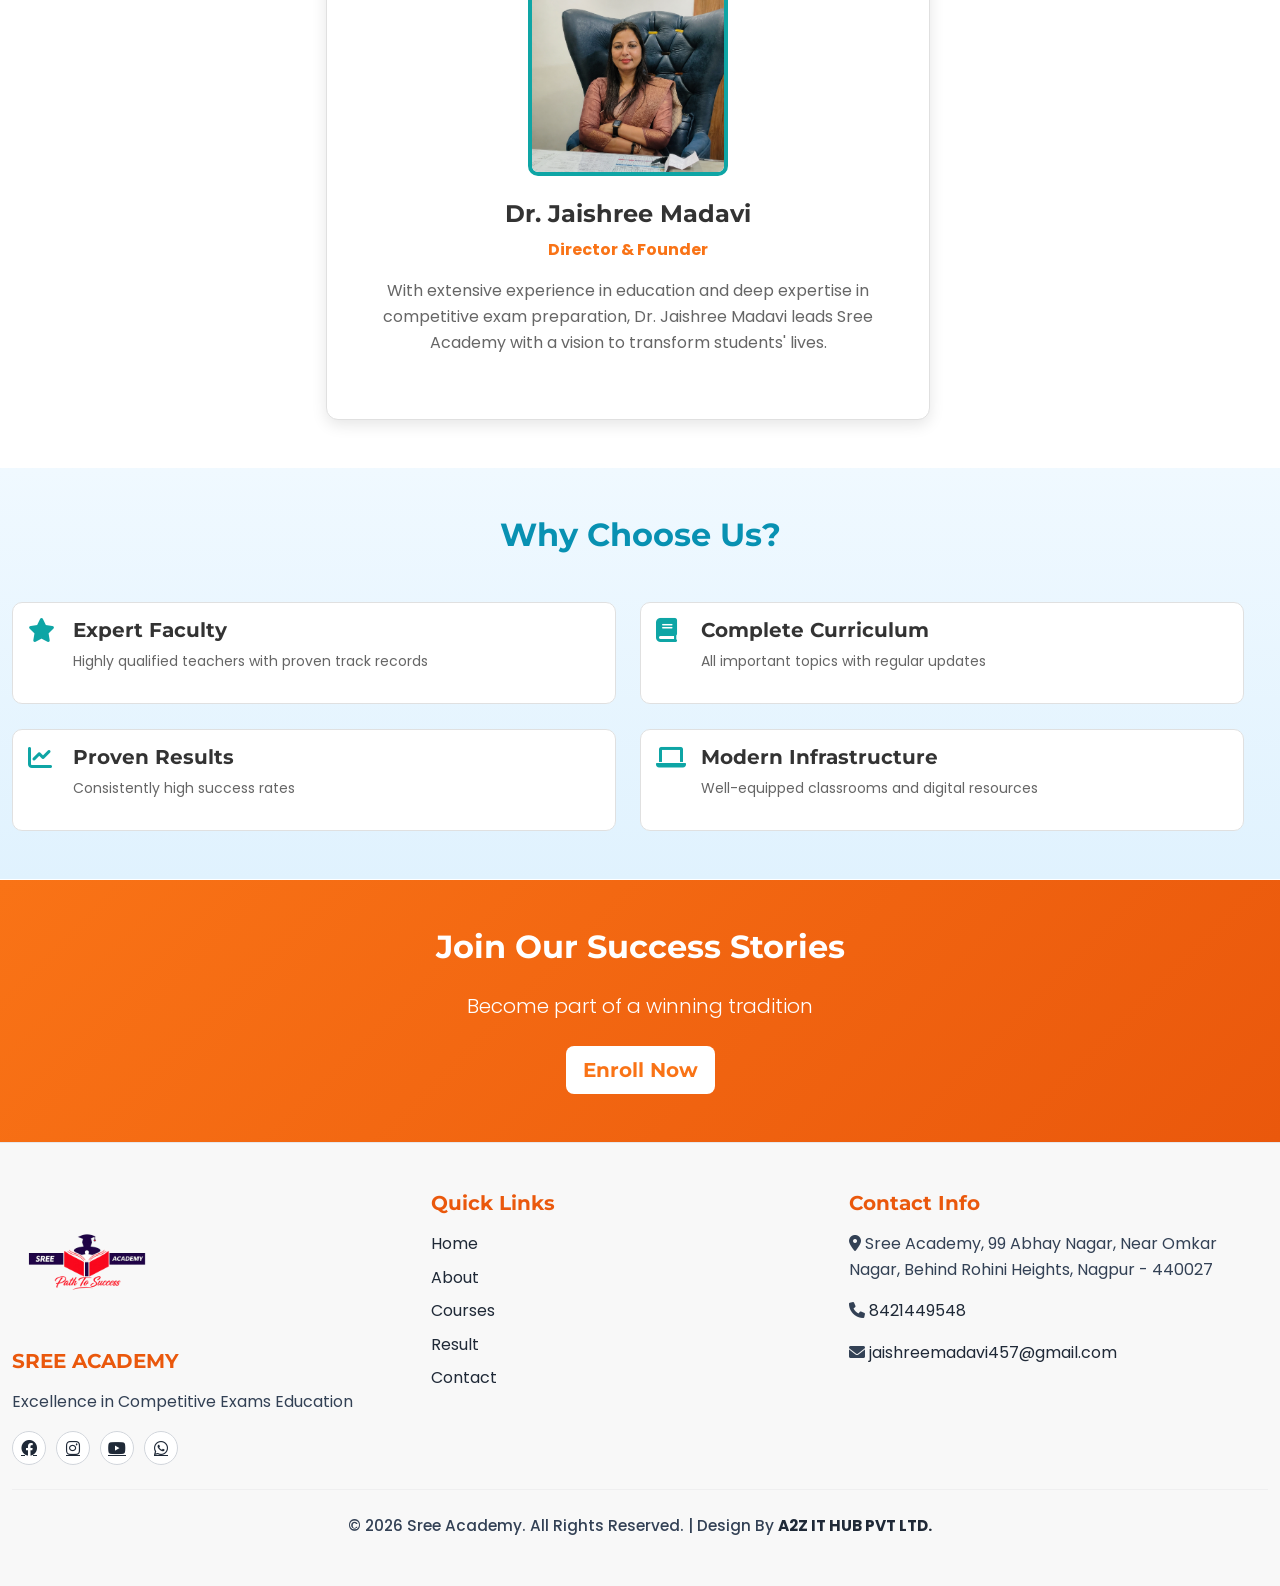
==== commit db6ec28c: "Add files via upload" ====
--- a/about.html
+++ b/about.html
@@ -72,7 +72,8 @@
                     <li class="nav-item"><a class="nav-link" href="index.html">Home</a></li>
                     <li class="nav-item"><a class="nav-link active" href="about.html">About</a></li>
                     <li class="nav-item"><a class="nav-link" href="courses.html">Courses</a></li>
-                    <li class="nav-item"><a class="nav-link" href="results.html">Testimonial</a></li>
+                    <li class="nav-item"><a class="nav-link" href="result.html">Result</a></li>
+                    <li class="nav-item"><a class="nav-link" href="results.html">Testimonials</a></li>
                     <li class="nav-item"><a class="nav-link" href="contact.html">Contact</a></li>
                     <li class="nav-item d-none d-lg-flex nav-call-item"><a class="nav-call-link" href="tel:8421449548" aria-label="Call Sree Academy"><i class="fas fa-phone-alt"></i></a></li>
                 </ul>
@@ -241,7 +242,7 @@
                         <li><a href="index.html" class="text-decoration-none text-light">Home</a></li>
                         <li><a href="about.html" class="text-decoration-none text-light">About</a></li>
                         <li><a href="courses.html" class="text-decoration-none text-light">Courses</a></li>
-                        <li><a href="results.html" class="text-decoration-none text-light">Testimonial</a></li>
+                        <li><a href="result.html" class="text-decoration-none text-light">Result</a></li>
                         <li><a href="contact.html" class="text-decoration-none text-light">Contact</a></li>
                     </ul>
                 </div>
--- a/style.css
+++ b/style.css
@@ -212,9 +212,21 @@
     width: auto;
 }
 
+@media (min-width: 768px) {
+    .navbar .navbar-brand {
+        margin-left: 20px;
+    }
+}
+
 @media (min-width: 992px) {
     .navbar .navbar-brand {
-        margin-left: 14px;
+        margin-left: 40px;
+    }
+}
+
+@media (min-width: 1200px) {
+    .navbar .navbar-brand {
+        margin-left: 60px;
     }
 }
 
@@ -904,6 +916,350 @@
     color: var(--text-dark);
 }
 
+.result-hero {
+    position: relative;
+    padding: 92px 0 78px;
+    color: #fff;
+    background:
+        linear-gradient(135deg, rgba(9, 46, 70, 0.9) 0%, rgba(15, 118, 110, 0.78) 45%, rgba(249, 115, 22, 0.78) 100%),
+        url('images/baneer_image.png') center center / cover no-repeat;
+    overflow: hidden;
+}
+
+.result-hero::before {
+    content: "";
+    position: absolute;
+    inset: 0;
+    background: radial-gradient(circle at 20% 20%, rgba(255, 255, 255, 0.16), transparent 30%),
+                radial-gradient(circle at 80% 10%, rgba(255, 255, 255, 0.12), transparent 26%);
+    pointer-events: none;
+}
+
+.result-hero .container {
+    position: relative;
+    z-index: 1;
+}
+
+.result-hero-badge {
+    display: inline-flex;
+    align-items: center;
+    gap: 8px;
+    padding: 8px 14px;
+    border-radius: 999px;
+    background: rgba(255, 255, 255, 0.14);
+    border: 1px solid rgba(255, 255, 255, 0.18);
+    font-weight: 700;
+    letter-spacing: 0.02em;
+    backdrop-filter: blur(8px);
+}
+
+.result-hero h1 {
+    font-size: clamp(2.4rem, 4vw, 4.2rem);
+    font-weight: 800;
+    line-height: 1.05;
+}
+
+.result-hero p {
+    max-width: 680px;
+    color: rgba(255, 255, 255, 0.92);
+}
+
+.result-hero-stats {
+    display: flex;
+    gap: 14px;
+    flex-wrap: wrap;
+    margin-top: 24px;
+}
+
+.result-chip {
+    padding: 12px 16px;
+    border-radius: 16px;
+    background: rgba(255, 255, 255, 0.14);
+    border: 1px solid rgba(255, 255, 255, 0.18);
+    backdrop-filter: blur(8px);
+    min-width: 150px;
+}
+
+.result-chip .value {
+    display: block;
+    font-size: 1.55rem;
+    font-weight: 800;
+    line-height: 1.1;
+}
+
+.result-chip .label {
+    display: block;
+    font-size: 0.9rem;
+    opacity: 0.88;
+}
+
+.result-photo-card {
+    border: 0;
+    border-radius: 20px;
+    overflow: hidden;
+    box-shadow: 0 16px 40px rgba(15, 23, 42, 0.12);
+    background: #fff;
+    height: 100%;
+    max-width: 320px;
+    transition: transform 0.28s ease, box-shadow 0.28s ease;
+}
+
+.result-photo-card:hover {
+    transform: translateY(-8px);
+    box-shadow: 0 24px 50px rgba(15, 23, 42, 0.18);
+}
+
+.result-poster-section {
+    background: linear-gradient(180deg, #ffffff 0%, #f8fbff 100%);
+}
+
+.result-poster-frame {
+    max-width: 980px;
+    margin: 0 auto;
+    border-radius: 24px;
+    overflow: hidden;
+    border: 1px solid #e2e8f0;
+    box-shadow: 0 18px 44px rgba(15, 23, 42, 0.12);
+    background: #ffffff;
+}
+
+.result-poster-image {
+    width: 100%;
+    display: block;
+}
+
+@media (min-width: 1200px) {
+    .result-poster-frame {
+        max-width: 860px;
+    }
+}
+
+.results-slider-section {
+    background: linear-gradient(180deg, #ffffff 0%, #f8fbff 100%);
+}
+
+.results-carousel {
+    position: relative;
+    padding-bottom: 48px;
+    max-width: 1120px;
+    margin: 0 auto;
+}
+
+.results-carousel .carousel-inner {
+    overflow: hidden;
+}
+
+.results-carousel .carousel-item {
+    transition: transform 0.6s ease-in-out;
+    padding: 0;
+}
+
+.results-carousel .row {
+    margin-left: 0;
+    margin-right: 0;
+    align-items: stretch;
+}
+
+.results-carousel .col-md-6,
+.results-carousel .col-lg-4 {
+    display: flex;
+    justify-content: center;
+}
+
+.results-carousel-indicators {
+    bottom: 0;
+    margin-bottom: 0;
+}
+
+.results-carousel-indicators [data-bs-target] {
+    width: 11px;
+    height: 11px;
+    border-radius: 50%;
+    background-color: #cbd5e1;
+}
+
+.results-carousel-indicators .active {
+    background-color: #f97316;
+}
+
+.results-carousel-control {
+    top: 50%;
+    transform: translateY(-50%);
+    width: 54px;
+    height: 54px;
+    border-radius: 50%;
+    background: linear-gradient(135deg, #0ea5a5 0%, #0891b2 100%);
+    opacity: 1;
+    box-shadow: 0 14px 30px rgba(8, 145, 178, 0.22);
+}
+
+.results-carousel-control:hover {
+    background: linear-gradient(135deg, #0d9488 0%, #0284c7 100%);
+}
+
+.results-carousel-control.carousel-control-prev {
+    left: 6px;
+}
+
+.results-carousel-control.carousel-control-next {
+    right: 6px;
+}
+
+.results-carousel-control .carousel-control-prev-icon,
+.results-carousel-control .carousel-control-next-icon {
+    width: 1.3rem;
+    height: 1.3rem;
+}
+
+.result-photo-wrap {
+    position: relative;
+}
+
+.result-photo-wrap img {
+    width: 100%;
+    height: 205px;
+    object-fit: cover;
+    display: block;
+}
+
+.result-rank {
+    position: absolute;
+    top: 16px;
+    left: 16px;
+    padding: 8px 12px;
+    border-radius: 999px;
+    background: linear-gradient(135deg, #f97316 0%, #ea580c 100%);
+    color: #fff;
+    font-size: 0.82rem;
+    font-weight: 800;
+    letter-spacing: 0.04em;
+    text-transform: uppercase;
+    box-shadow: 0 12px 24px rgba(234, 88, 12, 0.28);
+}
+
+.result-photo-card .card-body {
+    padding: 16px 16px 18px;
+}
+
+.result-name {
+    font-size: 1rem;
+    font-weight: 800;
+    color: #0f172a;
+    margin-bottom: 4px;
+}
+
+.result-exam {
+    display: inline-flex;
+    align-items: center;
+    gap: 6px;
+    padding: 5px 9px;
+    border-radius: 999px;
+    background: #ecfeff;
+    color: #0f766e;
+    font-size: 0.8rem;
+    font-weight: 700;
+    margin-bottom: 10px;
+}
+
+.result-score {
+    font-size: 1.25rem;
+    font-weight: 800;
+    color: #ea580c;
+    margin-bottom: 8px;
+}
+
+.result-note {
+    color: #475569;
+    margin-bottom: 0;
+    line-height: 1.65;
+}
+
+.result-summary {
+    background: #ffffff;
+    border: 1px solid #e2e8f0;
+    border-radius: 20px;
+    padding: 24px;
+    box-shadow: 0 14px 36px rgba(15, 23, 42, 0.08);
+}
+
+.result-summary h3 {
+    font-weight: 800;
+    color: #0f172a;
+}
+
+.result-highlight-list {
+    list-style: none;
+    padding: 0;
+    margin: 0;
+}
+
+.result-highlight-list li {
+    display: flex;
+    justify-content: space-between;
+    gap: 16px;
+    padding: 12px 0;
+    border-bottom: 1px dashed #e5e7eb;
+    color: #334155;
+}
+
+.result-highlight-list li:last-child {
+    border-bottom: 0;
+}
+
+.result-highlight-list strong {
+    color: #0f172a;
+}
+
+@media (max-width: 768px) {
+    .result-hero {
+        padding: 72px 0 60px;
+    }
+
+    .result-photo-wrap img {
+        height: 230px;
+    }
+
+    .results-carousel-control {
+        width: 44px;
+        height: 44px;
+    }
+
+    .results-carousel-control.carousel-control-prev {
+        left: -10px;
+    }
+
+    .results-carousel-control.carousel-control-next {
+        right: -10px;
+    }
+
+    .result-summary {
+        padding: 18px;
+    }
+
+    .result-poster-frame {
+        border-radius: 18px;
+        max-width: 100%;
+    }
+}
+
+@media (min-width: 992px) {
+    .results-carousel {
+        max-width: 1040px;
+    }
+
+    .results-carousel .carousel-item {
+        padding: 0;
+    }
+
+    .result-photo-card {
+        max-width: 280px;
+    }
+
+    .result-photo-wrap img {
+        height: 190px;
+    }
+}
+
 /* ===== Testimonials ===== */
 .testimonial-card {
     padding: 20px;
@@ -1743,3 +2099,166 @@
     background: #ea580c;
 }
 
+/* Achiever Cards Grid */
+.achievers-cards-grid {
+    display: grid;
+    grid-template-columns: repeat(auto-fit, minmax(320px, 1fr));
+    gap: 30px;
+    max-width: 1200px;
+    margin: 0 auto;
+}
+
+.achiever-card {
+    background: white;
+    border-radius: 16px;
+    overflow: hidden;
+    box-shadow: 0 10px 35px rgba(0, 0, 0, 0.1);
+    transition: all 0.3s ease;
+    display: flex;
+    flex-direction: column;
+}
+
+.achiever-card:hover {
+    transform: translateY(-8px);
+    box-shadow: 0 20px 50px rgba(8, 145, 178, 0.2);
+}
+
+.achiever-image-container {
+    position: relative;
+    overflow: hidden;
+    height: 250px;
+    background: linear-gradient(135deg, #f8fbff 0%, #e0f7ff 100%);
+}
+
+.achiever-image {
+    width: 500px;
+    height: 300px;
+    object-fit: cover;
+    transition: transform 0.4s ease;
+}
+
+.achiever-card:hover .achiever-image {
+    transform: scale(1.05);
+}
+
+.achiever-badge {
+    position: absolute;
+    top: 15px;
+    right: 15px;
+    background: linear-gradient(135deg, #f97316 0%, #ea580c 100%);
+    color: white;
+    padding: 8px 16px;
+    border-radius: 50px;
+    font-size: 12px;
+    font-weight: 600;
+    text-transform: uppercase;
+    letter-spacing: 0.5px;
+    box-shadow: 0 8px 20px rgba(249, 115, 22, 0.3);
+}
+
+.achiever-content {
+    padding: 25px;
+    flex-grow: 1;
+    display: flex;
+    flex-direction: column;
+}
+
+.achiever-title {
+    color: #0f172a;
+    font-size: 18px;
+    font-weight: 700;
+    margin-bottom: 12px;
+}
+
+.achiever-text {
+    color: #64748b;
+    font-size: 14px;
+    line-height: 1.6;
+    margin-bottom: 20px;
+    flex-grow: 1;
+}
+
+.achiever-stats {
+    display: flex;
+    gap: 10px;
+    flex-wrap: wrap;
+}
+
+.stat-item {
+    background: linear-gradient(135deg, #e0f7ff 0%, #cffafe 100%);
+    color: #0891b2;
+    padding: 8px 12px;
+    border-radius: 8px;
+    font-size: 13px;
+    font-weight: 600;
+    display: flex;
+    align-items: center;
+    gap: 6px;
+}
+
+.stat-item i {
+    color: #f97316;
+}
+
+/* Responsive Design for Cards */
+@media (max-width: 1024px) {
+    .achievers-cards-grid {
+        grid-template-columns: repeat(auto-fit, minmax(280px, 1fr));
+        gap: 24px;
+    }
+
+    .achiever-image-container {
+        height: 220px;
+    }
+}
+
+@media (max-width: 768px) {
+    .achievers-cards-grid {
+        grid-template-columns: 1fr;
+        gap: 20px;
+    }
+
+    .achiever-image-container {
+        height: 280px;
+    }
+
+    .achiever-content {
+        padding: 20px;
+    }
+
+    .achiever-title {
+        font-size: 16px;
+    }
+
+    .achiever-text {
+        font-size: 13px;
+    }
+}
+
+@media (max-width: 480px) {
+    .achievers-cards-grid {
+        grid-template-columns: 1fr;
+        gap: 16px;
+    }
+
+    .achiever-image-container {
+        height: 240px;
+    }
+
+    .achiever-content {
+        padding: 16px;
+    }
+
+    .achiever-title {
+        font-size: 15px;
+        margin-bottom: 10px;
+    }
+
+    .achiever-badge {
+        font-size: 11px;
+        padding: 6px 12px;
+        top: 10px;
+        right: 10px;
+    }
+}
+
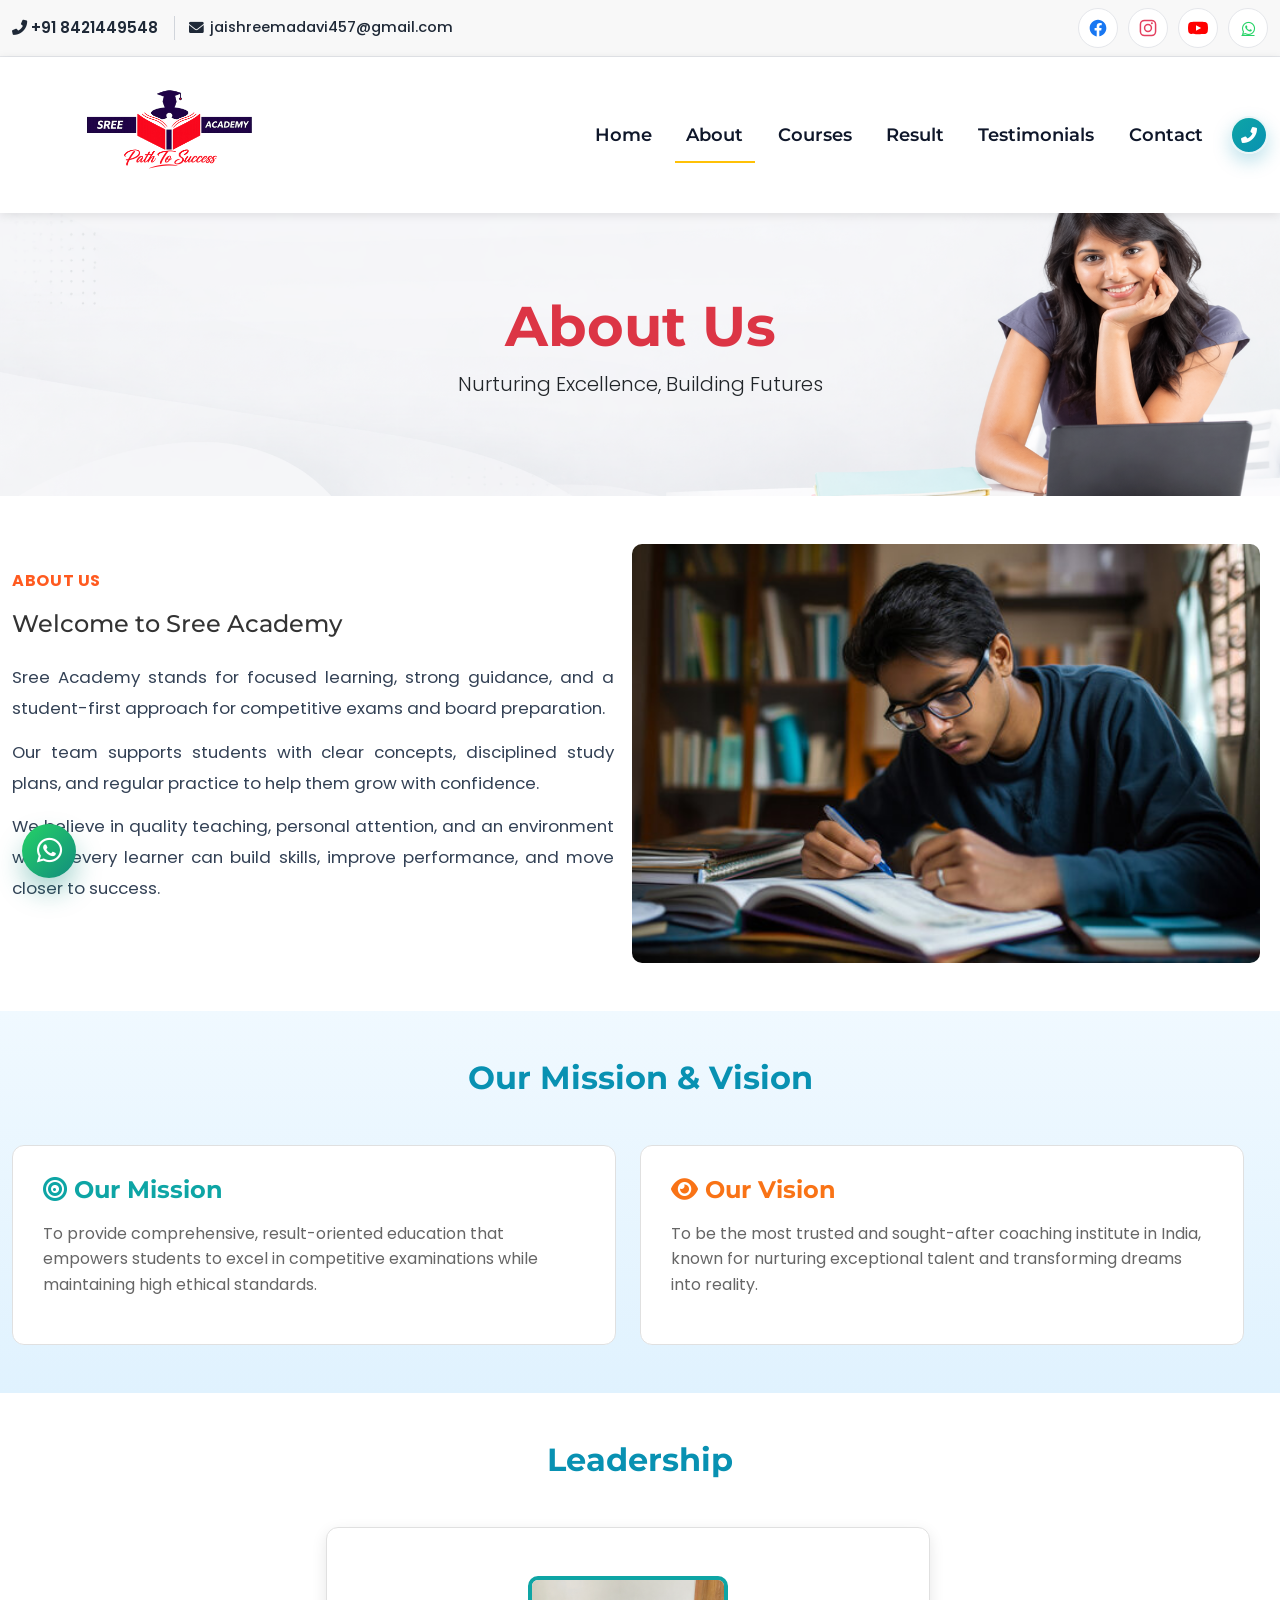
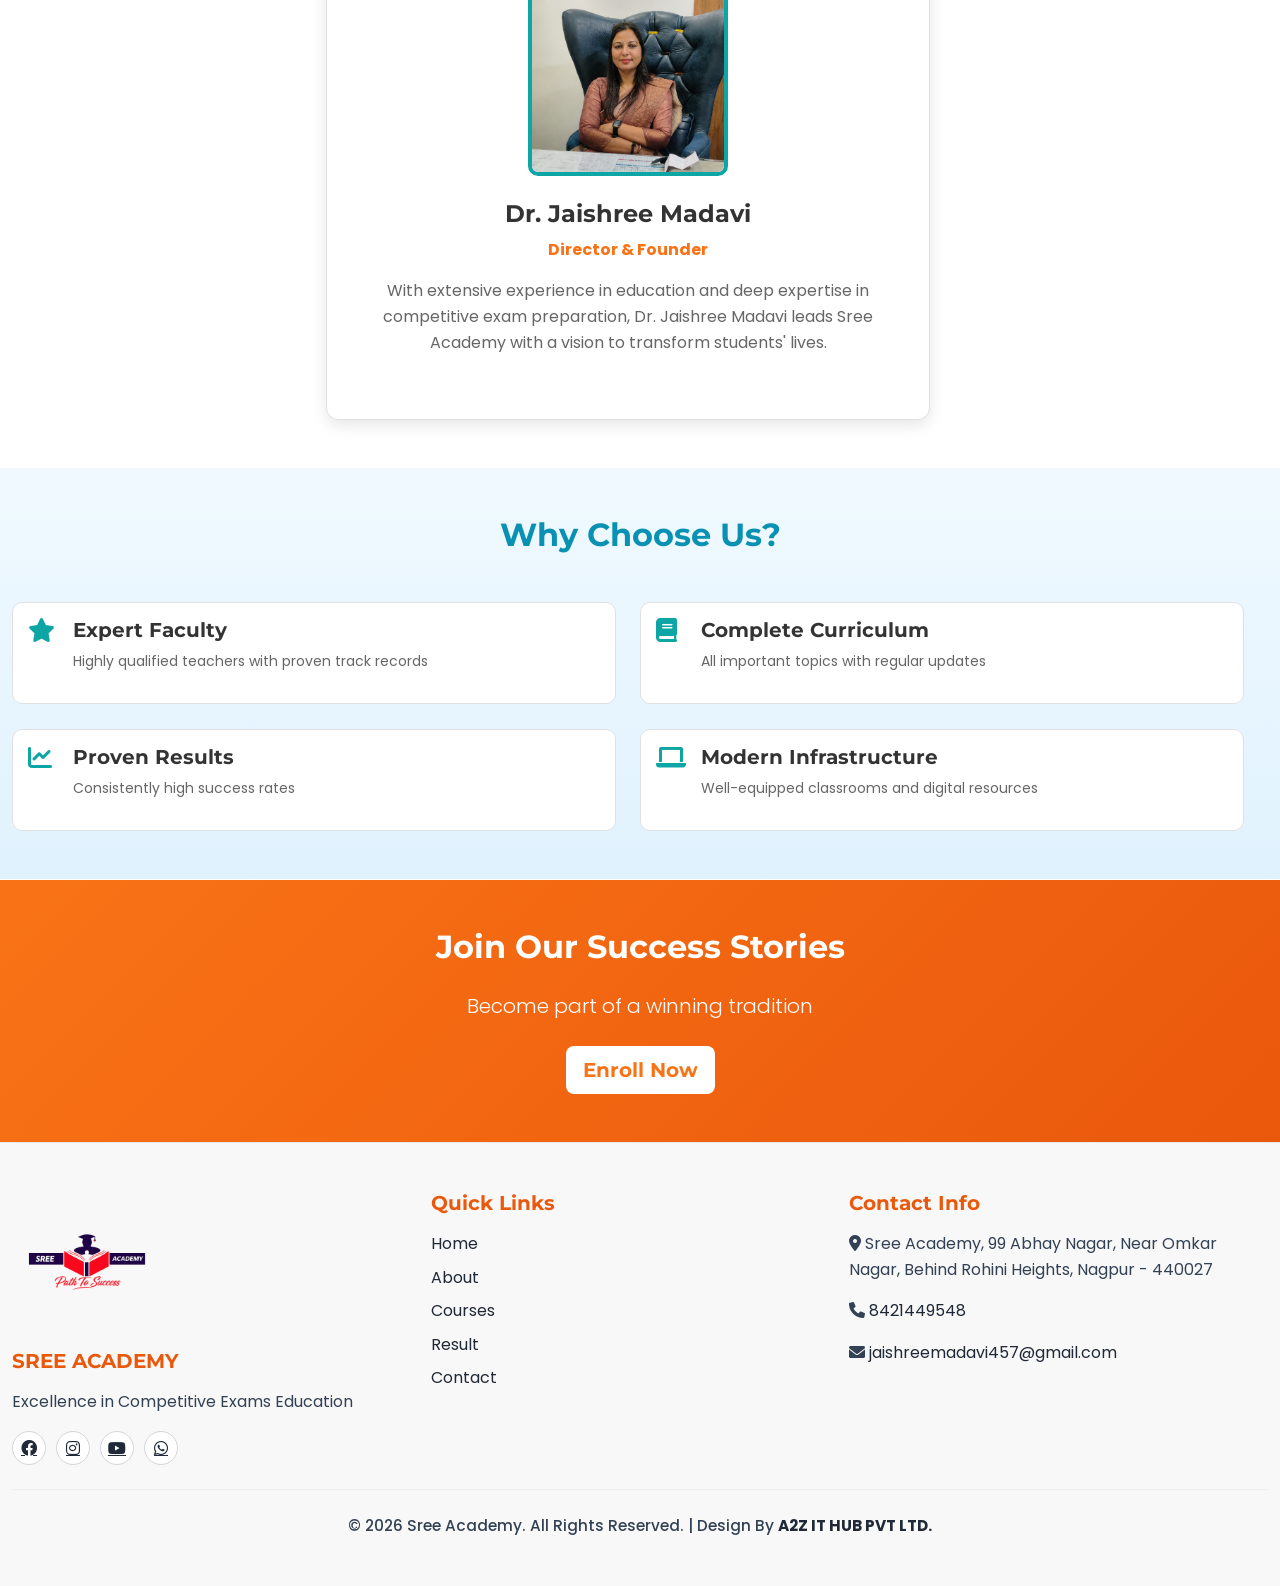
==== commit 6054ff5a: "Update print statement from 'Hello' to 'Goodbye'" ====
--- a/about.html
+++ b/about.html
@@ -3,22 +3,23 @@
 <head>
     <meta charset="UTF-8">
     <meta name="viewport" content="width=device-width, initial-scale=1.0">
-    <title>About Us - Sree Academy</title>
-    <meta name="description" content="Learn about Sree Academy's mission, vision, leadership and student-first approach for competitive exam success in Nagpur.">
-    <meta name="keywords" content="About Sree Academy, coaching institute Nagpur, Sree Academy mission, education leadership, Dr Jaishree Madavi">
+    <title>Sree Academy - Excellence in Competitive Exams</title>
+    <meta name="description" content="Sree Academy Nagpur offers expert coaching for JEE, NEET, NDA, MHT-CET and XI-XII board exams with proven results and experienced faculty.">
+    <meta name="keywords" content="Sree Academy, Nagpur coaching classes, JEE coaching, NEET coaching, NDA coaching, MHT-CET coaching, XI XII board coaching, Top Coaching classes, Competetive Exam Classes, Best coaching class in nagpur">
     <meta name="author" content="Sree Academy">
     <meta name="robots" content="index, follow">
     <meta name="theme-color" content="#0891b2">
+    <link rel="icon" href="https://sree.academy/images/logo.png" type="image/png">
     <meta property="og:type" content="website">
     <meta property="og:site_name" content="Sree Academy">
-    <meta property="og:title" content="About Us - Sree Academy">
-    <meta property="og:description" content="Discover Sree Academy's vision, faculty values, and commitment to quality education.">
-    <meta property="og:image" content="images/logo.png">
-    <meta property="og:locale" content="en_IN">
+    <meta property="og:title" content="Sree Academy - Excellence in Competitive Exams">
+    <meta property="og:description" content="Top coaching institute in Nagpur for JEE, NEET, NDA, MHT-CET and board exam preparation.">
+    <meta property="og:image" content="https://sree.academy/images/logo.png">
+    <meta property="og:url" content="https://sree.academy/">
     <meta name="twitter:card" content="summary_large_image">
-    <meta name="twitter:title" content="About Us - Sree Academy">
-    <meta name="twitter:description" content="Discover Sree Academy's vision, faculty values, and commitment to quality education.">
-    <meta name="twitter:image" content="images/logo.png">
+    <meta name="twitter:title" content="Sree Academy - Excellence in Competitive Exams">
+    <meta name="twitter:description" content="Top coaching institute in Nagpur for JEE, NEET, NDA, MHT-CET and board exam preparation.">
+    <meta name="twitter:image" content="https://sree.academy/images/logo.png">
     <link href="https://cdn.jsdelivr.net/npm/bootstrap@5.3.0/dist/css/bootstrap.min.css" rel="stylesheet">
     <link rel="stylesheet" href="https://cdnjs.cloudflare.com/ajax/libs/font-awesome/6.0.0/css/all.min.css">
     <link rel="stylesheet" href="https://cdnjs.cloudflare.com/ajax/libs/animate.css/4.1.1/animate.min.css"/>
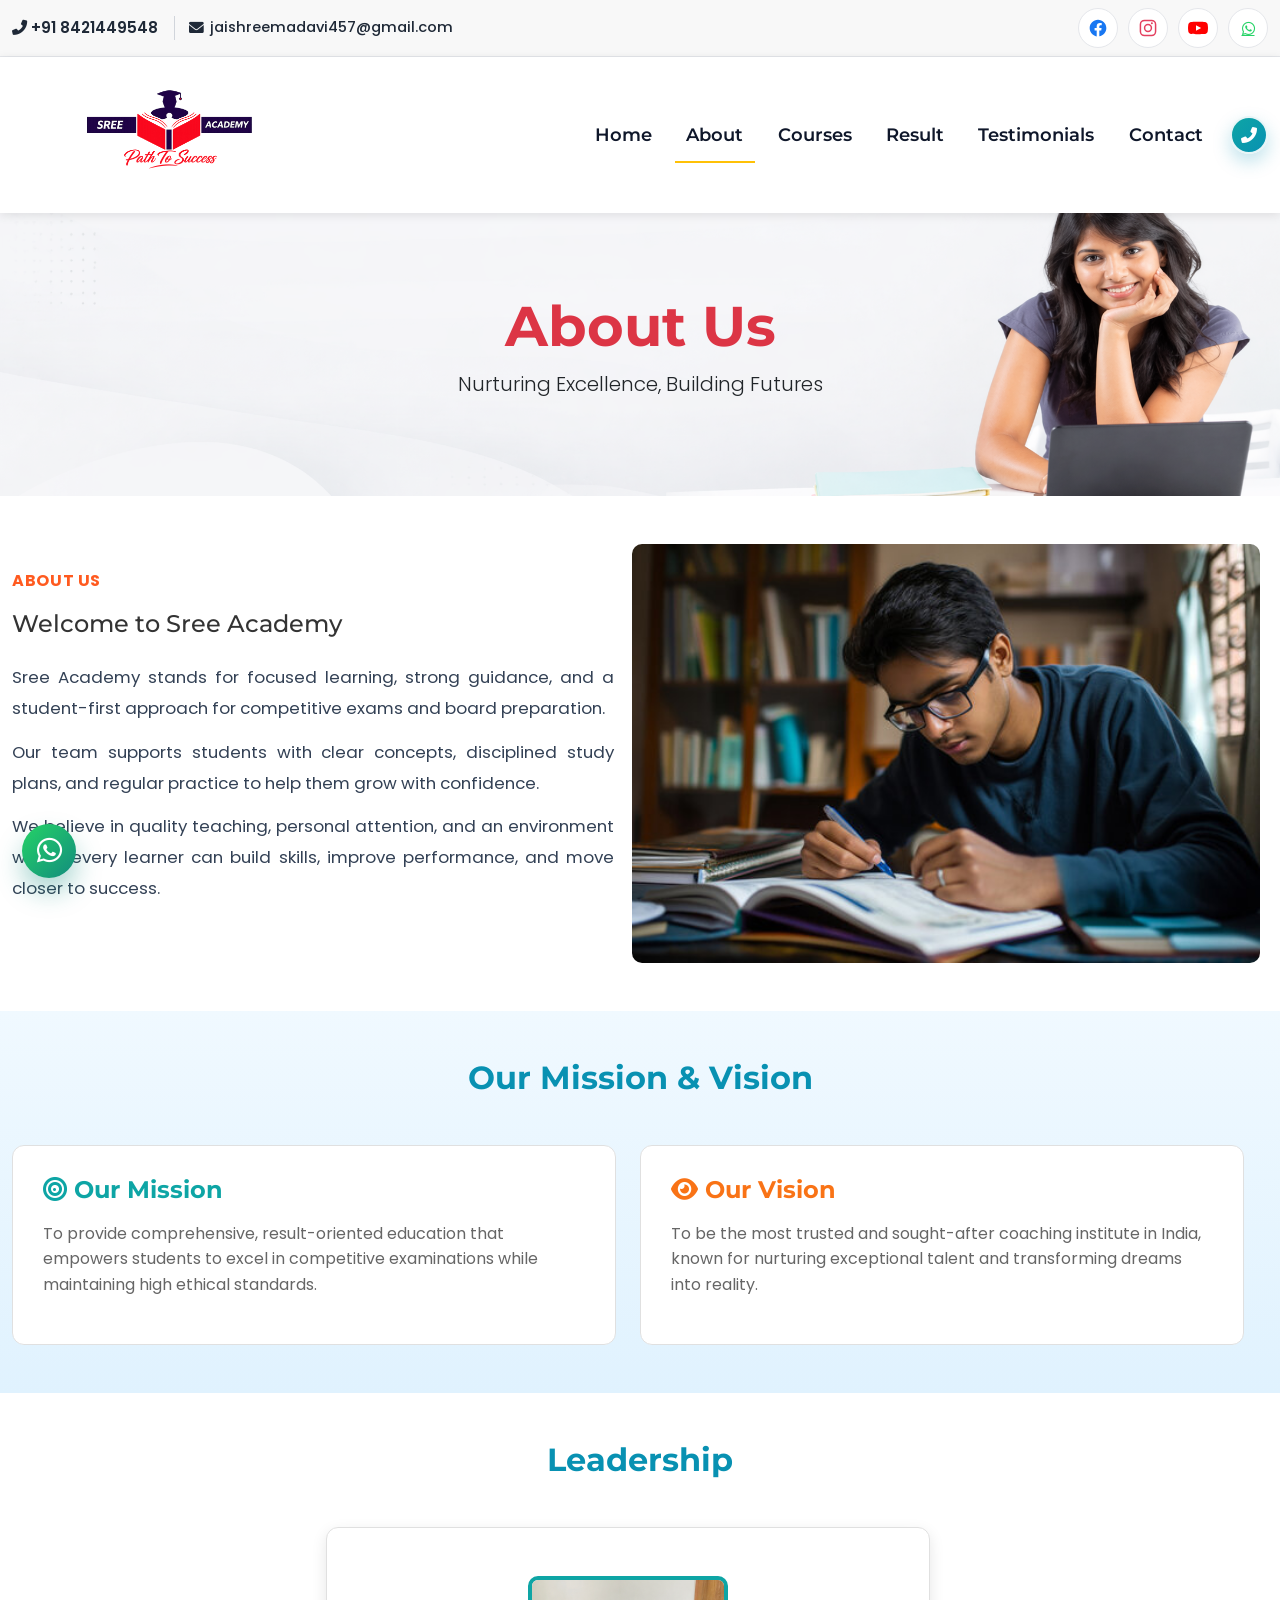
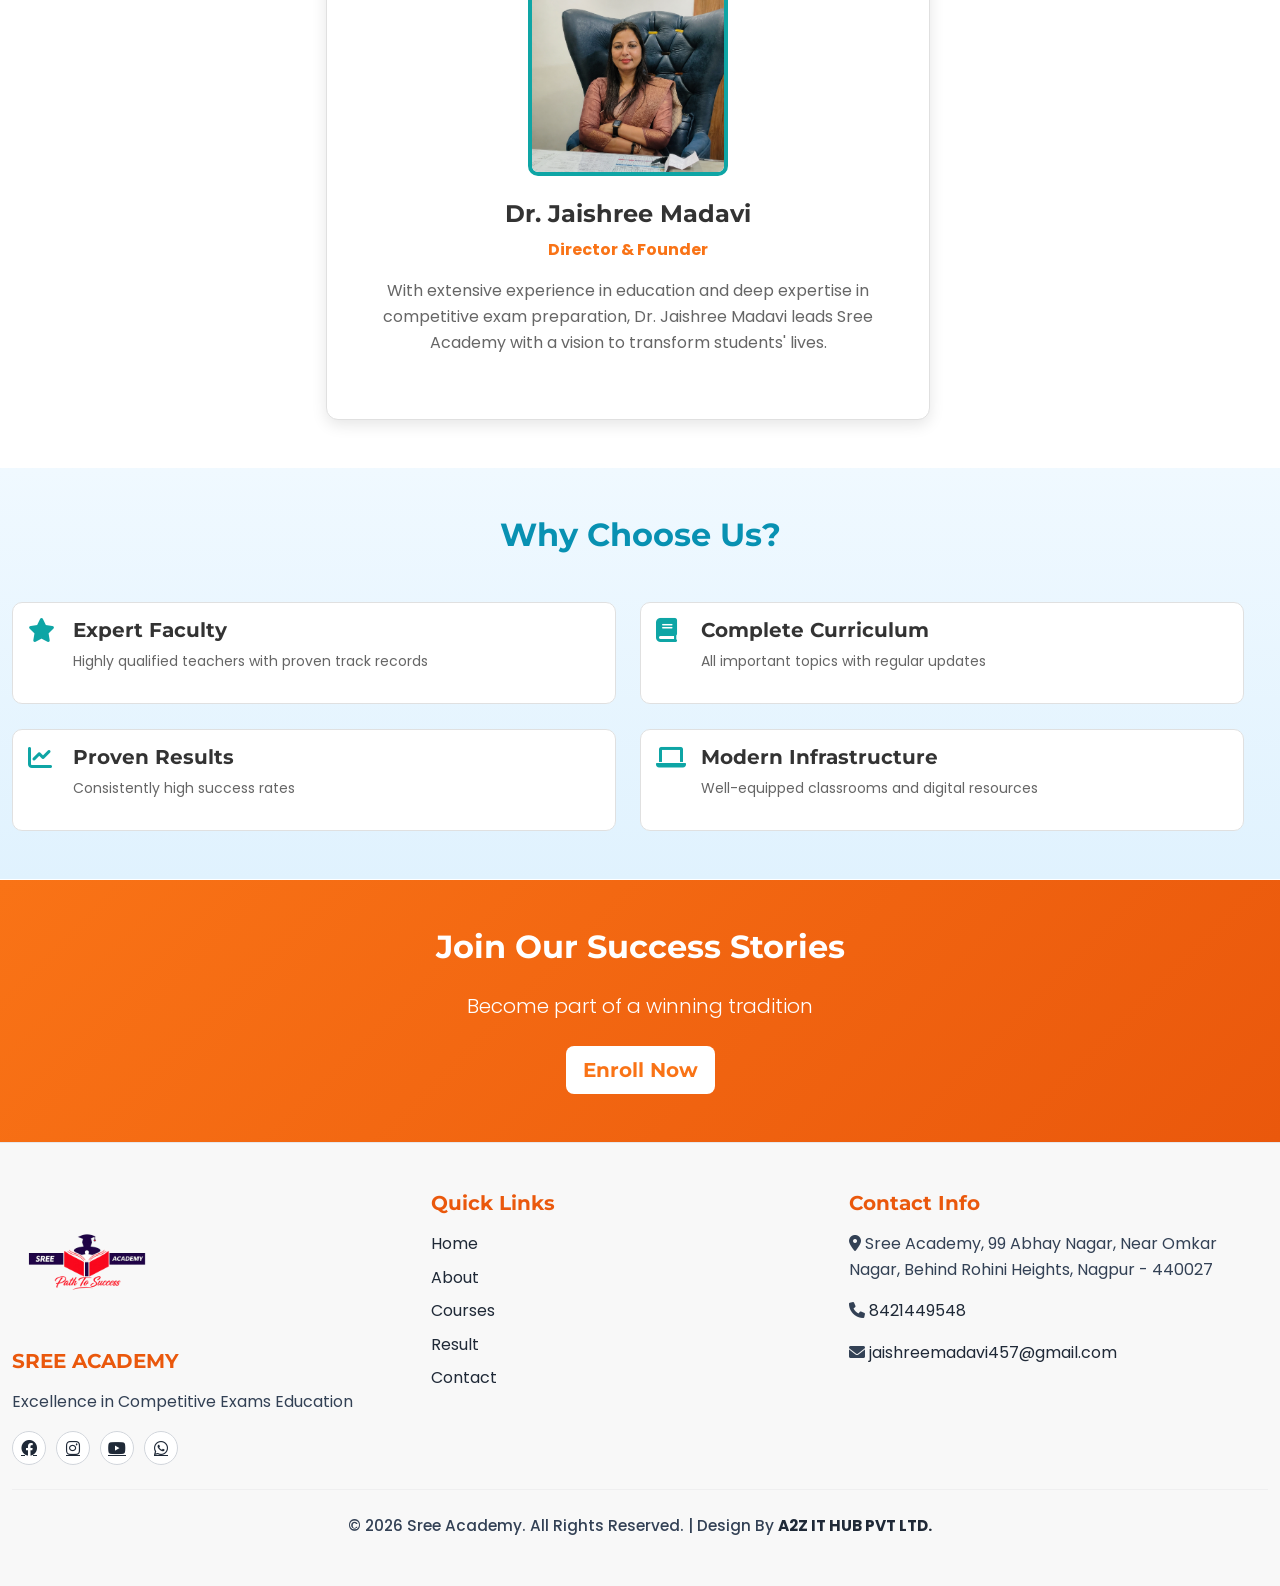
==== commit 5facaa91: "Update about.html" ====
--- a/about.html
+++ b/about.html
@@ -24,6 +24,7 @@
     <link rel="stylesheet" href="https://cdnjs.cloudflare.com/ajax/libs/font-awesome/6.0.0/css/all.min.css">
     <link rel="stylesheet" href="https://cdnjs.cloudflare.com/ajax/libs/animate.css/4.1.1/animate.min.css"/>
     <link rel="stylesheet" href="style.css">
+    <link rel="sitemap" type="application/xml" title="Sitemap" href="https://sree.academy/sitemap.xml">
 </head>
 <body>
     <div class="topbar">
